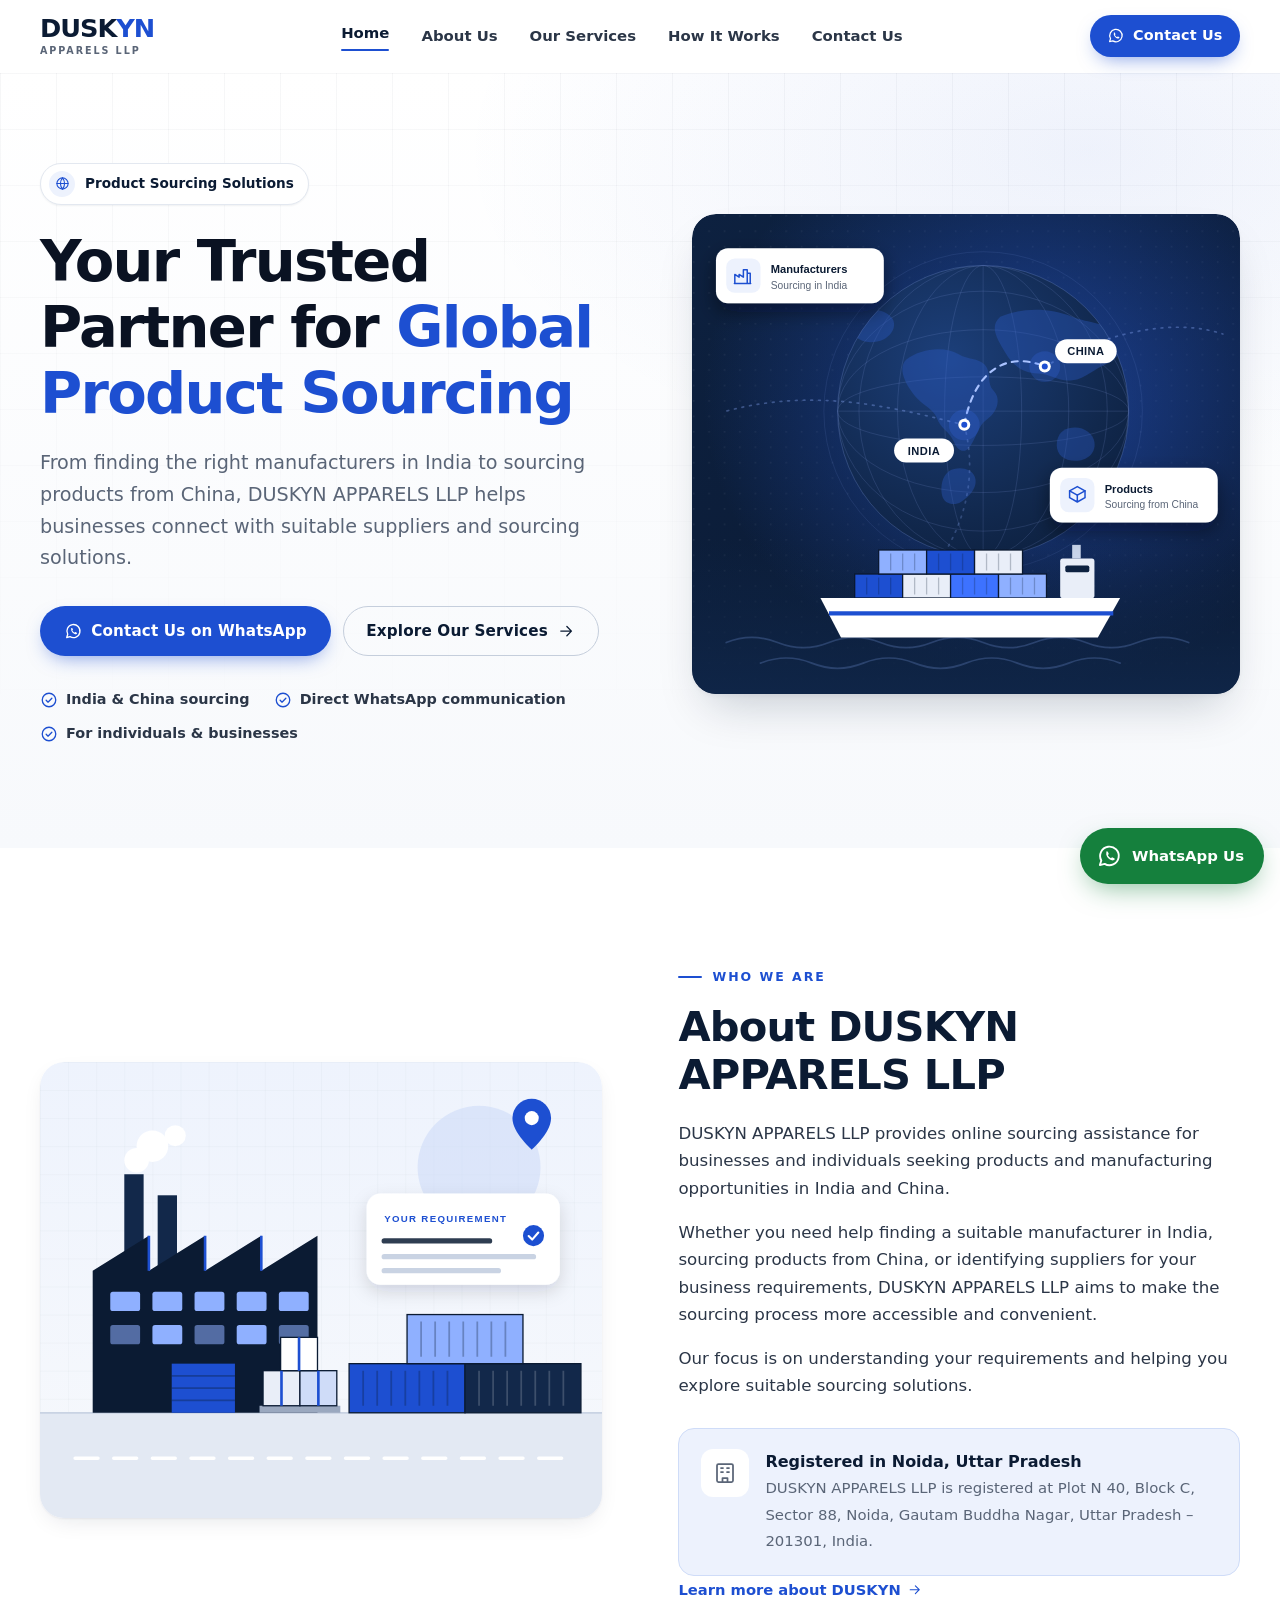
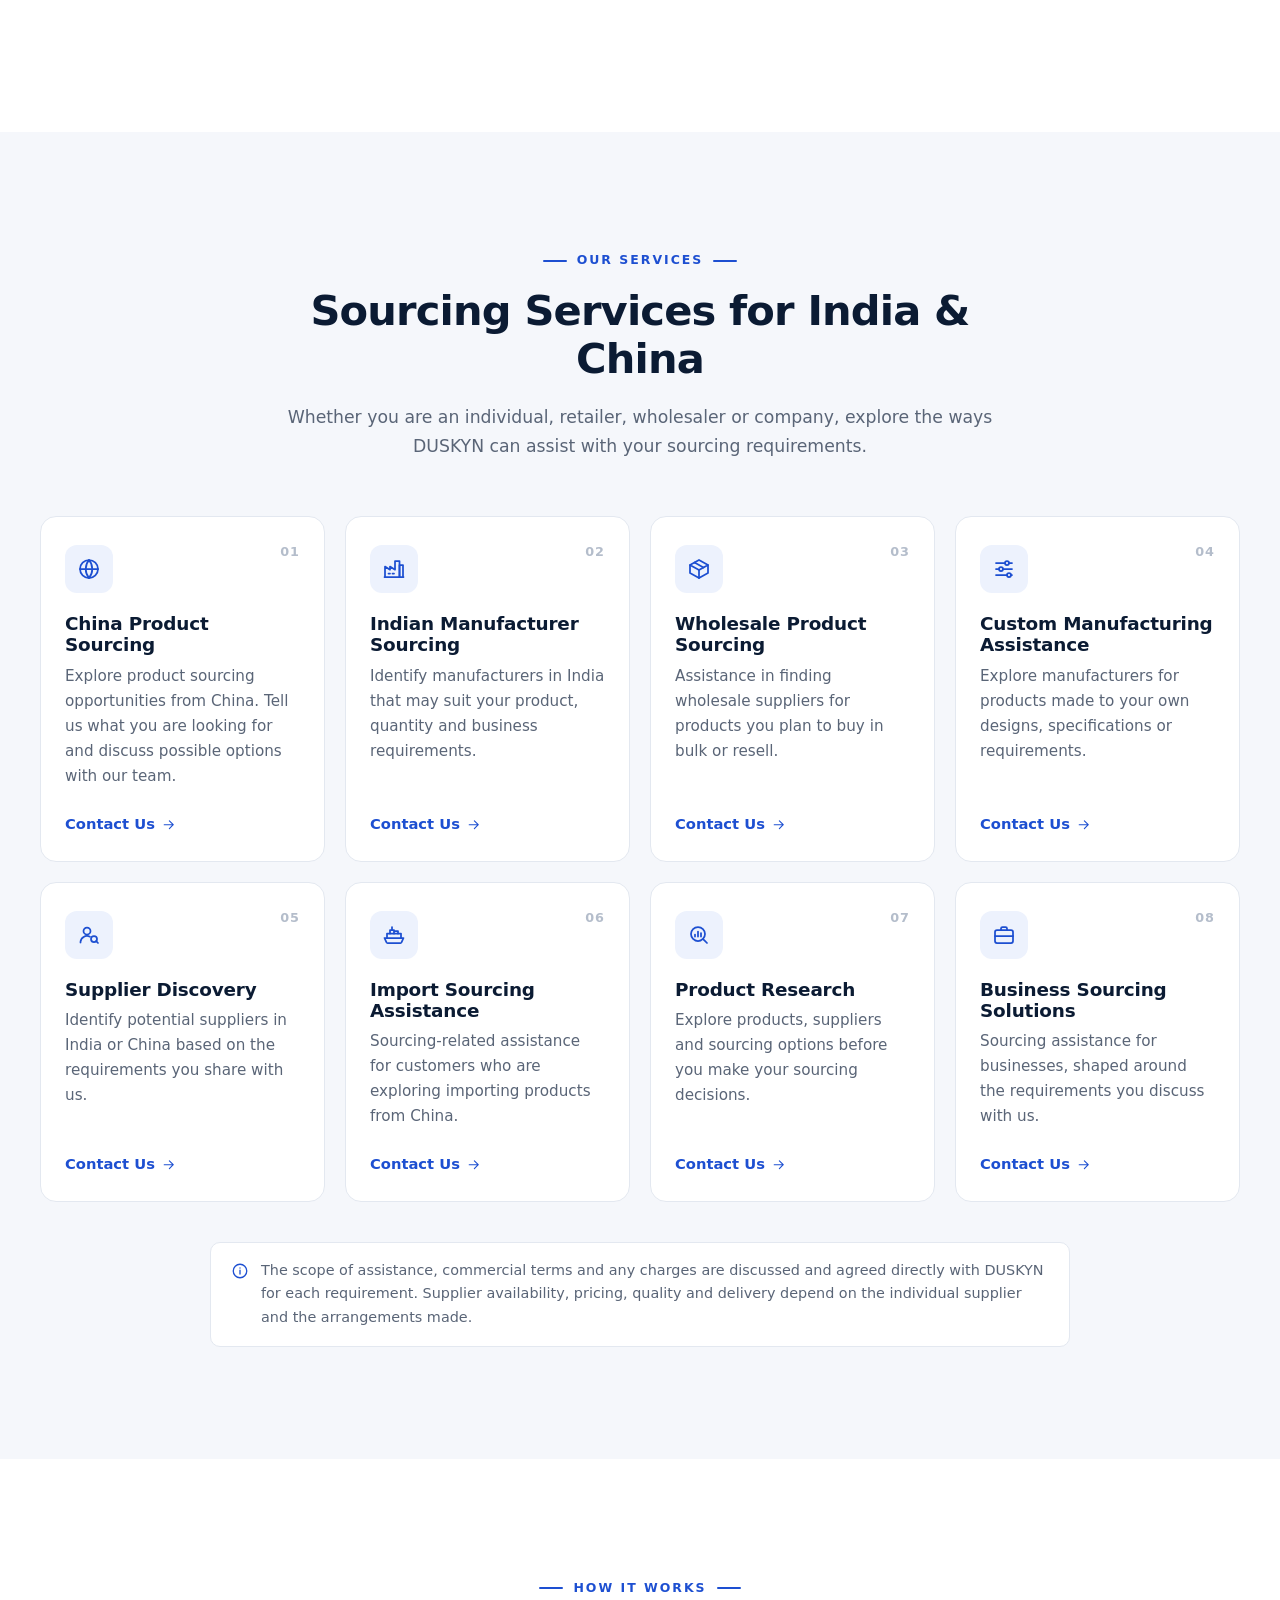
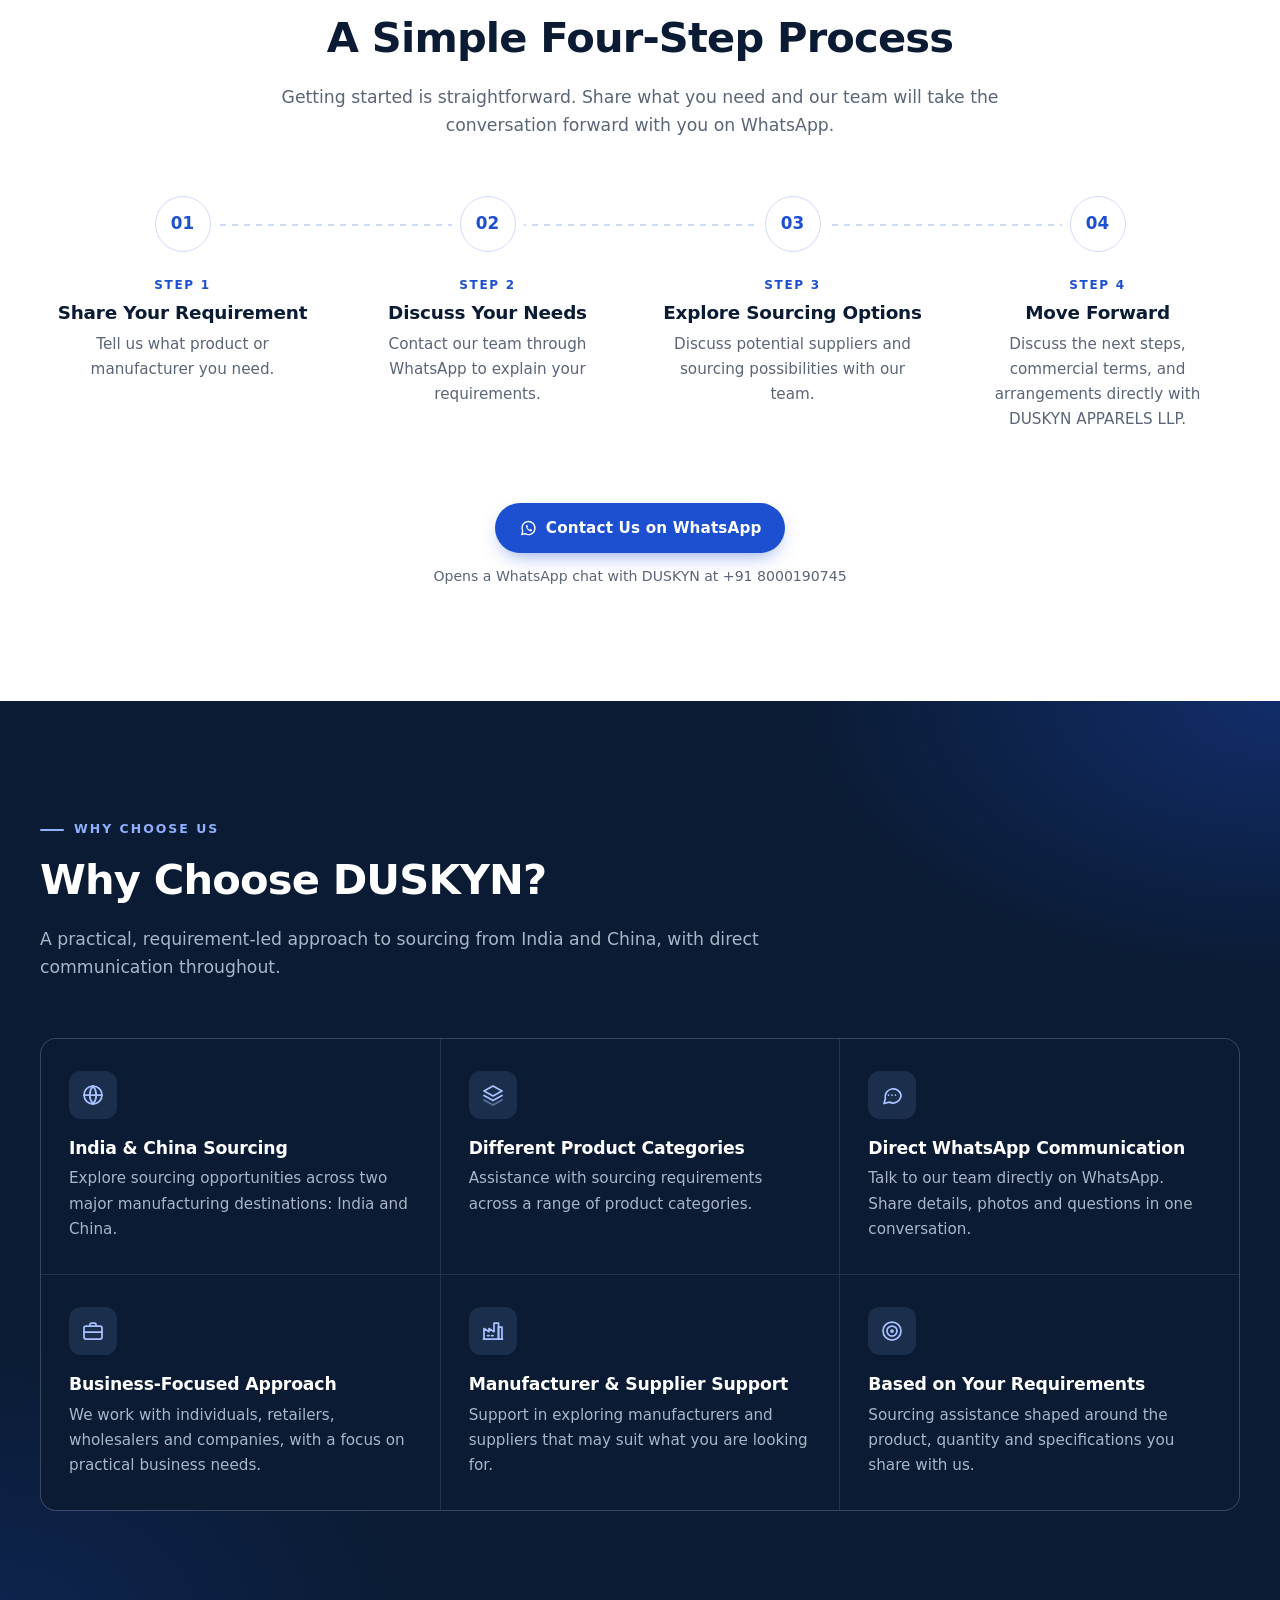
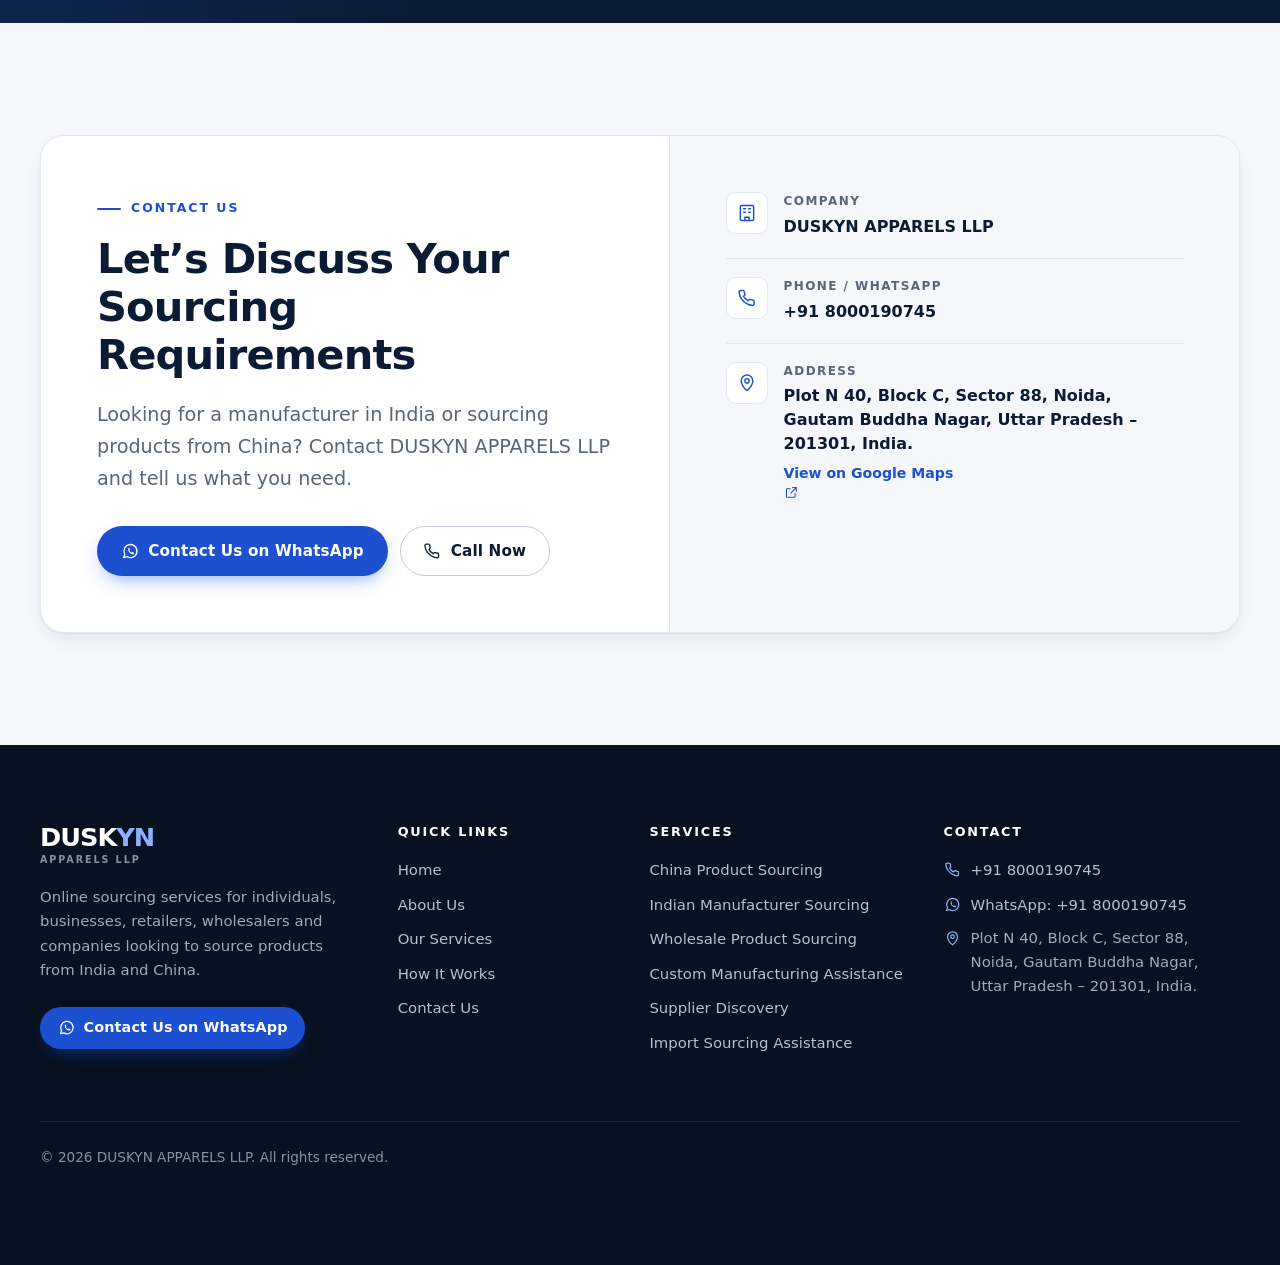
==== index.html @ 36658c46 "DUSKYN APPARELS LLP website Static site for DUSKYN APPARELS LLP, built from the BB247 site's design," ====
<!doctype html>
<html lang="en">
<head>
  <meta charset="utf-8">
  <meta name="viewport" content="width=device-width, initial-scale=1">
  <title>DUSKYN APPARELS LLP | Product Sourcing Solutions</title>
  <meta name="description" content="DUSKYN APPARELS LLP, based in Noida, Uttar Pradesh, provides online sourcing assistance for products and manufacturers in India and China. Contact us on WhatsApp.">
  <meta name="theme-color" content="#0b1b33">
  <meta name="format-detection" content="telephone=no">
  <meta property="og:type" content="website">
  <meta property="og:site_name" content="DUSKYN">
  <meta property="og:title" content="DUSKYN APPARELS LLP | Product Sourcing Solutions">
  <meta property="og:description" content="DUSKYN APPARELS LLP, based in Noida, Uttar Pradesh, provides online sourcing assistance for products and manufacturers in India and China. Contact us on WhatsApp.">
  <meta property="og:locale" content="en_IN">
  <meta name="twitter:card" content="summary_large_image">
  <meta name="twitter:title" content="DUSKYN APPARELS LLP | Product Sourcing Solutions">
  <meta name="twitter:description" content="DUSKYN APPARELS LLP, based in Noida, Uttar Pradesh, provides online sourcing assistance for products and manufacturers in India and China. Contact us on WhatsApp.">
  <link rel="icon" href="assets/images/favicon.svg" type="image/svg+xml">
  <link rel="icon" href="assets/images/favicon-32.png" sizes="32x32" type="image/png">
  <link rel="apple-touch-icon" href="assets/images/apple-touch-icon.png">
  <link rel="manifest" href="site.webmanifest">
  <link rel="stylesheet" href="assets/css/style.css">
  <script src="assets/js/main.js" defer></script>
</head>
<body>
<a class="skip-link" href="#main">Skip to content</a>
<header class="site-header">
  <div class="container header-inner">
    <a class="brand" href="index.html" aria-label="DUSKYN APPARELS LLP home"><span class="brand-mark">DUSK<span>YN</span></span><span class="brand-sub">Apparels LLP</span></a>
    <nav class="site-nav" id="site-nav" aria-label="Main navigation">
      <ul class="nav-list">
        <li><a href="index.html" aria-current="page">Home</a></li><li><a href="about.html">About Us</a></li><li><a href="services.html">Our Services</a></li><li><a href="index.html#how-it-works">How It Works</a></li><li><a href="contact.html">Contact Us</a></li>
      </ul>
      <div class="mobile-cta">
        <a class="btn btn-primary" href="https://wa.me/918000190745?text=Hello%20DUSKYN%20APPARELS%20LLP%2C%20I%20am%20interested%20in%20your%20services.%20Please%20share%20more%20information." target="_blank" rel="noopener noreferrer"><svg class="icon" viewBox="0 0 24 24" fill="none" stroke="currentColor" stroke-width="1.75" stroke-linecap="round" stroke-linejoin="round" aria-hidden="true" focusable="false"><path d="M3.6 20.4l1.3-4.3A8.6 8.6 0 1 1 8 19.3z"/><path fill="currentColor" stroke="none" d="M9.3 8.3c.2-.4.5-.5.8-.5h.4c.2 0 .4.1.5.4l.7 1.6c.1.2 0 .5-.1.6l-.5.6c-.1.2-.1.4 0 .5.6 1 1.4 1.8 2.4 2.4.2.1.4.1.5 0l.6-.5c.2-.2.4-.2.6-.1l1.6.7c.3.1.4.3.4.5v.4c0 .3-.1.7-.6.9-.6.3-1.3.4-2 .2-2.5-.7-4.4-2.6-5.1-5.1-.2-.7-.1-1.4.2-2z"/></svg>Contact Us on WhatsApp</a>
      </div>
    </nav>
    <div class="header-actions">
      <a class="btn btn-primary btn-sm" href="https://wa.me/918000190745?text=Hello%20DUSKYN%20APPARELS%20LLP%2C%20I%20am%20interested%20in%20your%20services.%20Please%20share%20more%20information." target="_blank" rel="noopener noreferrer"><svg class="icon" viewBox="0 0 24 24" fill="none" stroke="currentColor" stroke-width="1.75" stroke-linecap="round" stroke-linejoin="round" aria-hidden="true" focusable="false"><path d="M3.6 20.4l1.3-4.3A8.6 8.6 0 1 1 8 19.3z"/><path fill="currentColor" stroke="none" d="M9.3 8.3c.2-.4.5-.5.8-.5h.4c.2 0 .4.1.5.4l.7 1.6c.1.2 0 .5-.1.6l-.5.6c-.1.2-.1.4 0 .5.6 1 1.4 1.8 2.4 2.4.2.1.4.1.5 0l.6-.5c.2-.2.4-.2.6-.1l1.6.7c.3.1.4.3.4.5v.4c0 .3-.1.7-.6.9-.6.3-1.3.4-2 .2-2.5-.7-4.4-2.6-5.1-5.1-.2-.7-.1-1.4.2-2z"/></svg>Contact Us</a>
      <button class="nav-toggle" type="button" aria-controls="site-nav" aria-expanded="false" aria-label="Open menu">
        <svg class="icon icon-open" viewBox="0 0 24 24" fill="none" stroke="currentColor" stroke-width="1.75" stroke-linecap="round" stroke-linejoin="round" aria-hidden="true" focusable="false"><path d="M4 7h16M4 12h16M4 17h16"/></svg><svg class="icon icon-close" viewBox="0 0 24 24" fill="none" stroke="currentColor" stroke-width="1.75" stroke-linecap="round" stroke-linejoin="round" aria-hidden="true" focusable="false"><path d="M6 6l12 12M18 6 6 18"/></svg>
      </button>
    </div>
  </div>
</header>
<main id="main">
  <section class="hero" aria-labelledby="hero-title">
    <div class="container hero-grid">
      <div class="hero-content">
        <p class="hero-badge"><span class="dot"><svg class="icon" viewBox="0 0 24 24" fill="none" stroke="currentColor" stroke-width="1.75" stroke-linecap="round" stroke-linejoin="round" aria-hidden="true" focusable="false"><circle cx="12" cy="12" r="9"/><path d="M3 12h18M12 3a14 14 0 0 1 0 18M12 3a14 14 0 0 0 0 18"/></svg></span>Product Sourcing Solutions</p>
        <h1 id="hero-title">Your Trusted Partner for <em>Global Product Sourcing</em></h1>
        <p class="lead">From finding the right manufacturers in India to sourcing products from China, DUSKYN APPARELS LLP helps businesses connect with suitable suppliers and sourcing solutions.</p>
        <div class="btn-row">
          <a class="btn btn-primary" href="https://wa.me/918000190745?text=Hello%20DUSKYN%20APPARELS%20LLP%2C%20I%20am%20interested%20in%20your%20services.%20Please%20share%20more%20information." target="_blank" rel="noopener noreferrer"><svg class="icon" viewBox="0 0 24 24" fill="none" stroke="currentColor" stroke-width="1.75" stroke-linecap="round" stroke-linejoin="round" aria-hidden="true" focusable="false"><path d="M3.6 20.4l1.3-4.3A8.6 8.6 0 1 1 8 19.3z"/><path fill="currentColor" stroke="none" d="M9.3 8.3c.2-.4.5-.5.8-.5h.4c.2 0 .4.1.5.4l.7 1.6c.1.2 0 .5-.1.6l-.5.6c-.1.2-.1.4 0 .5.6 1 1.4 1.8 2.4 2.4.2.1.4.1.5 0l.6-.5c.2-.2.4-.2.6-.1l1.6.7c.3.1.4.3.4.5v.4c0 .3-.1.7-.6.9-.6.3-1.3.4-2 .2-2.5-.7-4.4-2.6-5.1-5.1-.2-.7-.1-1.4.2-2z"/></svg>Contact Us on WhatsApp</a>
          <a class="btn btn-outline" href="#services">Explore Our Services <svg class="icon" viewBox="0 0 24 24" fill="none" stroke="currentColor" stroke-width="1.75" stroke-linecap="round" stroke-linejoin="round" aria-hidden="true" focusable="false"><path d="M5 12h14M13 6l6 6-6 6"/></svg></a>
        </div>
        <ul class="hero-points">
          <li><svg class="icon" viewBox="0 0 24 24" fill="none" stroke="currentColor" stroke-width="1.75" stroke-linecap="round" stroke-linejoin="round" aria-hidden="true" focusable="false"><circle cx="12" cy="12" r="9"/><path d="m8.2 12.4 2.5 2.5 5.1-5.3"/></svg>India &amp; China sourcing</li>
          <li><svg class="icon" viewBox="0 0 24 24" fill="none" stroke="currentColor" stroke-width="1.75" stroke-linecap="round" stroke-linejoin="round" aria-hidden="true" focusable="false"><circle cx="12" cy="12" r="9"/><path d="m8.2 12.4 2.5 2.5 5.1-5.3"/></svg>Direct WhatsApp communication</li>
          <li><svg class="icon" viewBox="0 0 24 24" fill="none" stroke="currentColor" stroke-width="1.75" stroke-linecap="round" stroke-linejoin="round" aria-hidden="true" focusable="false"><circle cx="12" cy="12" r="9"/><path d="m8.2 12.4 2.5 2.5 5.1-5.3"/></svg>For individuals &amp; businesses</li>
        </ul>
      </div>
      <div class="hero-visual">
        <img src="assets/images/hero-global-sourcing.svg" width="640" height="560" fetchpriority="high" decoding="async"
             alt="Illustration of a globe with a trade route connecting India and China, a container ship and manufacturer and product sourcing labels">
      </div>
    </div>
  </section>

  <section class="section" id="about" aria-labelledby="about-title">
    <div class="container">
      <div class="split">
      <div class="split-media reveal">
        <img src="assets/images/about-manufacturing.svg" width="640" height="520" loading="lazy" decoding="async"
             alt="Illustration of a manufacturing facility with shipping containers and packed goods, representing sourcing from manufacturers">
      </div>
      <div class="split-content reveal">
        <span class="eyebrow">Who We Are</span><h2 id="about-title">About DUSKYN APPARELS LLP</h2>
        <p>DUSKYN APPARELS LLP provides online sourcing assistance for businesses and individuals seeking products and manufacturing opportunities in India and China.</p><p>Whether you need help finding a suitable manufacturer in India, sourcing products from China, or identifying suppliers for your business requirements, DUSKYN APPARELS LLP aims to make the sourcing process more accessible and convenient.</p><p>Our focus is on understanding your requirements and helping you explore suitable sourcing solutions.</p>
        <div class="history-card">
          <span class="icon-box"><svg class="icon" viewBox="0 0 24 24" fill="none" stroke="currentColor" stroke-width="1.75" stroke-linecap="round" stroke-linejoin="round" aria-hidden="true" focusable="false"><rect x="4" y="3" width="16" height="18" rx="1.5"/><path d="M9.5 21v-4h5v4M8 7h2M14 7h2M8 11h2M14 11h2"/></svg></span>
          <div><strong>Registered in Noida, Uttar Pradesh</strong>
          <span>DUSKYN APPARELS LLP is registered at Plot N 40, Block C, Sector 88, Noida, Gautam Buddha Nagar, Uttar Pradesh – 201301, India.</span></div>
        </div>
        
        <p><a class="text-link" href="about.html">Learn more about DUSKYN <svg class="icon" viewBox="0 0 24 24" fill="none" stroke="currentColor" stroke-width="1.75" stroke-linecap="round" stroke-linejoin="round" aria-hidden="true" focusable="false"><path d="M5 12h14M13 6l6 6-6 6"/></svg></a></p>
      </div>
    </div>
    </div>
  </section>

  <section class="section section-alt" id="services" aria-labelledby="services-title">
    <div class="container">
      <div class="section-head center reveal"><span class="eyebrow">Our Services</span><h2 id="services-title">Sourcing Services for India &amp; China</h2><p>Whether you are an individual, retailer, wholesaler or company, explore the ways DUSKYN can assist with your sourcing requirements.</p></div>
      <div class="card-grid"><article class="card reveal" id="svc-china-product-sourcing">
          <span class="card-num" aria-hidden="true">01</span>
          <span class="icon-box"><svg class="icon" viewBox="0 0 24 24" fill="none" stroke="currentColor" stroke-width="1.75" stroke-linecap="round" stroke-linejoin="round" aria-hidden="true" focusable="false"><circle cx="12" cy="12" r="9"/><path d="M3 12h18M12 3a14 14 0 0 1 0 18M12 3a14 14 0 0 0 0 18"/></svg></span>
          <h3>China Product Sourcing</h3>
          <p>Explore product sourcing opportunities from China. Tell us what you are looking for and discuss possible options with our team.</p>
          <a class="text-link" href="https://wa.me/918000190745?text=Hello%20DUSKYN%20APPARELS%20LLP%2C%20I%20have%20a%20China%20product%20sourcing%20enquiry.%20Please%20share%20more%20information." target="_blank" rel="noopener noreferrer" aria-label="Contact us on WhatsApp about China Product Sourcing">Contact Us <svg class="icon" viewBox="0 0 24 24" fill="none" stroke="currentColor" stroke-width="1.75" stroke-linecap="round" stroke-linejoin="round" aria-hidden="true" focusable="false"><path d="M5 12h14M13 6l6 6-6 6"/></svg></a>
        </article><article class="card reveal" id="svc-indian-manufacturer-sourcing">
          <span class="card-num" aria-hidden="true">02</span>
          <span class="icon-box"><svg class="icon" viewBox="0 0 24 24" fill="none" stroke="currentColor" stroke-width="1.75" stroke-linecap="round" stroke-linejoin="round" aria-hidden="true" focusable="false"><path d="M3 20V9.5l5 3.2V9.5l5 3.2V4h4.5v16"/><path d="M2.5 20h19"/><path d="M17.5 20V8H21v12"/><path d="M6.5 16.5h1.5M10.5 16.5H12"/></svg></span>
          <h3>Indian Manufacturer Sourcing</h3>
          <p>Identify manufacturers in India that may suit your product, quantity and business requirements.</p>
          <a class="text-link" href="https://wa.me/918000190745?text=Hello%20DUSKYN%20APPARELS%20LLP%2C%20I%20have%20an%20Indian%20manufacturer%20sourcing%20enquiry.%20Please%20share%20more%20information." target="_blank" rel="noopener noreferrer" aria-label="Contact us on WhatsApp about Indian Manufacturer Sourcing">Contact Us <svg class="icon" viewBox="0 0 24 24" fill="none" stroke="currentColor" stroke-width="1.75" stroke-linecap="round" stroke-linejoin="round" aria-hidden="true" focusable="false"><path d="M5 12h14M13 6l6 6-6 6"/></svg></a>
        </article><article class="card reveal" id="svc-wholesale-product-sourcing">
          <span class="card-num" aria-hidden="true">03</span>
          <span class="icon-box"><svg class="icon" viewBox="0 0 24 24" fill="none" stroke="currentColor" stroke-width="1.75" stroke-linecap="round" stroke-linejoin="round" aria-hidden="true" focusable="false"><path d="m21 8-9-5-9 5 9 5 9-5z"/><path d="M3 8v8l9 5 9-5V8"/><path d="M12 13v8"/><path d="m7.5 5.5 9 5"/></svg></span>
          <h3>Wholesale Product Sourcing</h3>
          <p>Assistance in finding wholesale suppliers for products you plan to buy in bulk or resell.</p>
          <a class="text-link" href="https://wa.me/918000190745?text=Hello%20DUSKYN%20APPARELS%20LLP%2C%20I%20have%20a%20wholesale%20product%20sourcing%20enquiry.%20Please%20share%20more%20information." target="_blank" rel="noopener noreferrer" aria-label="Contact us on WhatsApp about Wholesale Product Sourcing">Contact Us <svg class="icon" viewBox="0 0 24 24" fill="none" stroke="currentColor" stroke-width="1.75" stroke-linecap="round" stroke-linejoin="round" aria-hidden="true" focusable="false"><path d="M5 12h14M13 6l6 6-6 6"/></svg></a>
        </article><article class="card reveal" id="svc-custom-manufacturing-assistance">
          <span class="card-num" aria-hidden="true">04</span>
          <span class="icon-box"><svg class="icon" viewBox="0 0 24 24" fill="none" stroke="currentColor" stroke-width="1.75" stroke-linecap="round" stroke-linejoin="round" aria-hidden="true" focusable="false"><path d="M4 6h9M17 6h3M4 12h3M11 12h9M4 18h11M19 18h1"/><circle cx="15" cy="6" r="2"/><circle cx="9" cy="12" r="2"/><circle cx="17" cy="18" r="2"/></svg></span>
          <h3>Custom Manufacturing Assistance</h3>
          <p>Explore manufacturers for products made to your own designs, specifications or requirements.</p>
          <a class="text-link" href="https://wa.me/918000190745?text=Hello%20DUSKYN%20APPARELS%20LLP%2C%20I%20have%20a%20custom%20manufacturing%20enquiry.%20Please%20share%20more%20information." target="_blank" rel="noopener noreferrer" aria-label="Contact us on WhatsApp about Custom Manufacturing Assistance">Contact Us <svg class="icon" viewBox="0 0 24 24" fill="none" stroke="currentColor" stroke-width="1.75" stroke-linecap="round" stroke-linejoin="round" aria-hidden="true" focusable="false"><path d="M5 12h14M13 6l6 6-6 6"/></svg></a>
        </article><article class="card reveal" id="svc-supplier-discovery">
          <span class="card-num" aria-hidden="true">05</span>
          <span class="icon-box"><svg class="icon" viewBox="0 0 24 24" fill="none" stroke="currentColor" stroke-width="1.75" stroke-linecap="round" stroke-linejoin="round" aria-hidden="true" focusable="false"><circle cx="10" cy="8" r="3.5"/><path d="M3.5 19.5a6.5 6.5 0 0 1 9.4-5.8"/><circle cx="17" cy="16" r="3"/><path d="m19.2 18.2 1.8 1.8"/></svg></span>
          <h3>Supplier Discovery</h3>
          <p>Identify potential suppliers in India or China based on the requirements you share with us.</p>
          <a class="text-link" href="https://wa.me/918000190745?text=Hello%20DUSKYN%20APPARELS%20LLP%2C%20I%20need%20help%20with%20supplier%20discovery.%20Please%20share%20more%20information." target="_blank" rel="noopener noreferrer" aria-label="Contact us on WhatsApp about Supplier Discovery">Contact Us <svg class="icon" viewBox="0 0 24 24" fill="none" stroke="currentColor" stroke-width="1.75" stroke-linecap="round" stroke-linejoin="round" aria-hidden="true" focusable="false"><path d="M5 12h14M13 6l6 6-6 6"/></svg></a>
        </article><article class="card reveal" id="svc-import-sourcing-assistance">
          <span class="card-num" aria-hidden="true">06</span>
          <span class="icon-box"><svg class="icon" viewBox="0 0 24 24" fill="none" stroke="currentColor" stroke-width="1.75" stroke-linecap="round" stroke-linejoin="round" aria-hidden="true" focusable="false"><path d="M2.5 15h19l-2 4.4c-.2.4-.6.6-1 .6H5.5c-.4 0-.8-.2-1-.6z"/><path d="M5 15v-4.5h14V15"/><path d="M8 10.5V7h4v3.5M12 8h4v2.5"/><path d="M10 4v3"/></svg></span>
          <h3>Import Sourcing Assistance</h3>
          <p>Sourcing-related assistance for customers who are exploring importing products from China.</p>
          <a class="text-link" href="https://wa.me/918000190745?text=Hello%20DUSKYN%20APPARELS%20LLP%2C%20I%20have%20an%20import%20sourcing%20enquiry%20for%20products%20from%20China.%20Please%20share%20more%20information." target="_blank" rel="noopener noreferrer" aria-label="Contact us on WhatsApp about Import Sourcing Assistance">Contact Us <svg class="icon" viewBox="0 0 24 24" fill="none" stroke="currentColor" stroke-width="1.75" stroke-linecap="round" stroke-linejoin="round" aria-hidden="true" focusable="false"><path d="M5 12h14M13 6l6 6-6 6"/></svg></a>
        </article><article class="card reveal" id="svc-product-research">
          <span class="card-num" aria-hidden="true">07</span>
          <span class="icon-box"><svg class="icon" viewBox="0 0 24 24" fill="none" stroke="currentColor" stroke-width="1.75" stroke-linecap="round" stroke-linejoin="round" aria-hidden="true" focusable="false"><circle cx="11" cy="11" r="7"/><path d="m20 20-3.9-3.9"/><path d="M8 13.5v-2M11 13.5V8.5M14 13.5v-3.5"/></svg></span>
          <h3>Product Research</h3>
          <p>Explore products, suppliers and sourcing options before you make your sourcing decisions.</p>
          <a class="text-link" href="https://wa.me/918000190745?text=Hello%20DUSKYN%20APPARELS%20LLP%2C%20I%20have%20a%20product%20research%20enquiry.%20Please%20share%20more%20information." target="_blank" rel="noopener noreferrer" aria-label="Contact us on WhatsApp about Product Research">Contact Us <svg class="icon" viewBox="0 0 24 24" fill="none" stroke="currentColor" stroke-width="1.75" stroke-linecap="round" stroke-linejoin="round" aria-hidden="true" focusable="false"><path d="M5 12h14M13 6l6 6-6 6"/></svg></a>
        </article><article class="card reveal" id="svc-business-sourcing-solutions">
          <span class="card-num" aria-hidden="true">08</span>
          <span class="icon-box"><svg class="icon" viewBox="0 0 24 24" fill="none" stroke="currentColor" stroke-width="1.75" stroke-linecap="round" stroke-linejoin="round" aria-hidden="true" focusable="false"><rect x="3" y="7" width="18" height="13" rx="2"/><path d="M9 7V5.5A1.5 1.5 0 0 1 10.5 4h3A1.5 1.5 0 0 1 15 5.5V7"/><path d="M3 13h18"/></svg></span>
          <h3>Business Sourcing Solutions</h3>
          <p>Sourcing assistance for businesses, shaped around the requirements you discuss with us.</p>
          <a class="text-link" href="https://wa.me/918000190745?text=Hello%20DUSKYN%20APPARELS%20LLP%2C%20I%20am%20looking%20for%20business%20sourcing%20solutions.%20Please%20share%20more%20information." target="_blank" rel="noopener noreferrer" aria-label="Contact us on WhatsApp about Business Sourcing Solutions">Contact Us <svg class="icon" viewBox="0 0 24 24" fill="none" stroke="currentColor" stroke-width="1.75" stroke-linecap="round" stroke-linejoin="round" aria-hidden="true" focusable="false"><path d="M5 12h14M13 6l6 6-6 6"/></svg></a>
        </article></div>
      <div class="note reveal"><svg class="icon" viewBox="0 0 24 24" fill="none" stroke="currentColor" stroke-width="1.75" stroke-linecap="round" stroke-linejoin="round" aria-hidden="true" focusable="false"><circle cx="12" cy="12" r="9"/><path d="M12 11v5M12 8h.01"/></svg><p>The scope of assistance, commercial terms and any charges are discussed and agreed directly with DUSKYN for each requirement. Supplier availability, pricing, quality and delivery depend on the individual supplier and the arrangements made.</p></div>
    </div>
  </section>

  <section class="section" id="how-it-works" aria-labelledby="how-title">
    <div class="container">
      <div class="section-head center reveal"><span class="eyebrow">How It Works</span><h2 id="how-title">A Simple Four-Step Process</h2><p>Getting started is straightforward. Share what you need and our team will take the conversation forward with you on WhatsApp.</p></div>
      <ol class="steps"><li class="step reveal">
          <span class="step-num">01</span>
          <span class="step-label">Step 1</span>
          <h3>Share Your Requirement</h3>
          <p>Tell us what product or manufacturer you need.</p>
        </li><li class="step reveal">
          <span class="step-num">02</span>
          <span class="step-label">Step 2</span>
          <h3>Discuss Your Needs</h3>
          <p>Contact our team through WhatsApp to explain your requirements.</p>
        </li><li class="step reveal">
          <span class="step-num">03</span>
          <span class="step-label">Step 3</span>
          <h3>Explore Sourcing Options</h3>
          <p>Discuss potential suppliers and sourcing possibilities with our team.</p>
        </li><li class="step reveal">
          <span class="step-num">04</span>
          <span class="step-label">Step 4</span>
          <h3>Move Forward</h3>
          <p>Discuss the next steps, commercial terms, and arrangements directly with DUSKYN APPARELS LLP.</p>
        </li></ol>
      <div class="steps-cta reveal">
        <a class="btn btn-primary" href="https://wa.me/918000190745?text=Hello%20DUSKYN%20APPARELS%20LLP%2C%20I%20am%20interested%20in%20your%20services.%20Please%20share%20more%20information." target="_blank" rel="noopener noreferrer"><svg class="icon" viewBox="0 0 24 24" fill="none" stroke="currentColor" stroke-width="1.75" stroke-linecap="round" stroke-linejoin="round" aria-hidden="true" focusable="false"><path d="M3.6 20.4l1.3-4.3A8.6 8.6 0 1 1 8 19.3z"/><path fill="currentColor" stroke="none" d="M9.3 8.3c.2-.4.5-.5.8-.5h.4c.2 0 .4.1.5.4l.7 1.6c.1.2 0 .5-.1.6l-.5.6c-.1.2-.1.4 0 .5.6 1 1.4 1.8 2.4 2.4.2.1.4.1.5 0l.6-.5c.2-.2.4-.2.6-.1l1.6.7c.3.1.4.3.4.5v.4c0 .3-.1.7-.6.9-.6.3-1.3.4-2 .2-2.5-.7-4.4-2.6-5.1-5.1-.2-.7-.1-1.4.2-2z"/></svg>Contact Us on WhatsApp</a>
        <small>Opens a WhatsApp chat with DUSKYN at +91 8000190745</small>
      </div>
    </div>
  </section>

  <section class="section section-dark" id="why-duskyn" aria-labelledby="why-title">
    <div class="container">
      <div class="section-head reveal"><span class="eyebrow">Why Choose Us</span><h2 id="why-title">Why Choose DUSKYN?</h2><p>A practical, requirement-led approach to sourcing from India and China, with direct communication throughout.</p></div>
      <div class="feature-grid"><div class="feature reveal">
          <span class="icon-box"><svg class="icon" viewBox="0 0 24 24" fill="none" stroke="currentColor" stroke-width="1.75" stroke-linecap="round" stroke-linejoin="round" aria-hidden="true" focusable="false"><circle cx="12" cy="12" r="9"/><path d="M3 12h18M12 3a14 14 0 0 1 0 18M12 3a14 14 0 0 0 0 18"/></svg></span>
          <h3>India &amp; China Sourcing</h3>
          <p>Explore sourcing opportunities across two major manufacturing destinations: India and China.</p>
        </div><div class="feature reveal">
          <span class="icon-box"><svg class="icon" viewBox="0 0 24 24" fill="none" stroke="currentColor" stroke-width="1.75" stroke-linecap="round" stroke-linejoin="round" aria-hidden="true" focusable="false"><path d="m12 3 9 5-9 5-9-5 9-5z"/><path d="m3 12.5 9 5 9-5"/><path d="m3 17 9 5 9-5" opacity=".45"/></svg></span>
          <h3>Different Product Categories</h3>
          <p>Assistance with sourcing requirements across a range of product categories.</p>
        </div><div class="feature reveal">
          <span class="icon-box"><svg class="icon" viewBox="0 0 24 24" fill="none" stroke="currentColor" stroke-width="1.75" stroke-linecap="round" stroke-linejoin="round" aria-hidden="true" focusable="false"><path d="M21 12a8 8 0 0 1-11.6 7.1L4 20.5l1.4-4.9A8 8 0 1 1 21 12z"/><path d="M8.5 12h.01M12 12h.01M15.5 12h.01"/></svg></span>
          <h3>Direct WhatsApp Communication</h3>
          <p>Talk to our team directly on WhatsApp. Share details, photos and questions in one conversation.</p>
        </div><div class="feature reveal">
          <span class="icon-box"><svg class="icon" viewBox="0 0 24 24" fill="none" stroke="currentColor" stroke-width="1.75" stroke-linecap="round" stroke-linejoin="round" aria-hidden="true" focusable="false"><rect x="3" y="7" width="18" height="13" rx="2"/><path d="M9 7V5.5A1.5 1.5 0 0 1 10.5 4h3A1.5 1.5 0 0 1 15 5.5V7"/><path d="M3 13h18"/></svg></span>
          <h3>Business-Focused Approach</h3>
          <p>We work with individuals, retailers, wholesalers and companies, with a focus on practical business needs.</p>
        </div><div class="feature reveal">
          <span class="icon-box"><svg class="icon" viewBox="0 0 24 24" fill="none" stroke="currentColor" stroke-width="1.75" stroke-linecap="round" stroke-linejoin="round" aria-hidden="true" focusable="false"><path d="M3 20V9.5l5 3.2V9.5l5 3.2V4h4.5v16"/><path d="M2.5 20h19"/><path d="M17.5 20V8H21v12"/><path d="M6.5 16.5h1.5M10.5 16.5H12"/></svg></span>
          <h3>Manufacturer &amp; Supplier Support</h3>
          <p>Support in exploring manufacturers and suppliers that may suit what you are looking for.</p>
        </div><div class="feature reveal">
          <span class="icon-box"><svg class="icon" viewBox="0 0 24 24" fill="none" stroke="currentColor" stroke-width="1.75" stroke-linecap="round" stroke-linejoin="round" aria-hidden="true" focusable="false"><circle cx="12" cy="12" r="9"/><circle cx="12" cy="12" r="5"/><circle cx="12" cy="12" r="1"/></svg></span>
          <h3>Based on Your Requirements</h3>
          <p>Sourcing assistance shaped around the product, quantity and specifications you share with us.</p>
        </div></div>
    </div>
  </section>

  <section class="section section-alt" id="contact" aria-labelledby="contact-title">
    <div class="container">
      <div class="contact-panel reveal">
        <div class="contact-intro">
          <span class="eyebrow">Contact Us</span>
          <h2 id="contact-title">Let’s Discuss Your Sourcing Requirements</h2>
          <p class="lead">Looking for a manufacturer in India or sourcing products from China? Contact DUSKYN APPARELS LLP and tell us what you need.</p>
          <div class="btn-row">
            <a class="btn btn-primary" href="https://wa.me/918000190745?text=Hello%20DUSKYN%20APPARELS%20LLP%2C%20I%20am%20interested%20in%20your%20services.%20Please%20share%20more%20information." target="_blank" rel="noopener noreferrer"><svg class="icon" viewBox="0 0 24 24" fill="none" stroke="currentColor" stroke-width="1.75" stroke-linecap="round" stroke-linejoin="round" aria-hidden="true" focusable="false"><path d="M3.6 20.4l1.3-4.3A8.6 8.6 0 1 1 8 19.3z"/><path fill="currentColor" stroke="none" d="M9.3 8.3c.2-.4.5-.5.8-.5h.4c.2 0 .4.1.5.4l.7 1.6c.1.2 0 .5-.1.6l-.5.6c-.1.2-.1.4 0 .5.6 1 1.4 1.8 2.4 2.4.2.1.4.1.5 0l.6-.5c.2-.2.4-.2.6-.1l1.6.7c.3.1.4.3.4.5v.4c0 .3-.1.7-.6.9-.6.3-1.3.4-2 .2-2.5-.7-4.4-2.6-5.1-5.1-.2-.7-.1-1.4.2-2z"/></svg>Contact Us on WhatsApp</a>
            <a class="btn btn-outline" href="tel:+918000190745"><svg class="icon" viewBox="0 0 24 24" fill="none" stroke="currentColor" stroke-width="1.75" stroke-linecap="round" stroke-linejoin="round" aria-hidden="true" focusable="false"><path d="M20.5 16.4v2.7a1.8 1.8 0 0 1-2 1.8 17.8 17.8 0 0 1-7.8-2.8 17.5 17.5 0 0 1-5.4-5.4A17.8 17.8 0 0 1 2.5 4.9a1.8 1.8 0 0 1 1.8-2h2.7A1.8 1.8 0 0 1 8.8 4.5c.1.9.3 1.7.6 2.5a1.8 1.8 0 0 1-.4 1.9L7.9 10a14.4 14.4 0 0 0 5.4 5.4l1.1-1.1a1.8 1.8 0 0 1 1.9-.4c.8.3 1.6.5 2.5.6a1.8 1.8 0 0 1 1.7 1.9z"/></svg>Call Now</a>
          </div>
        </div>
        <div class="contact-details">
          <ul class="detail-list">
            <li><span class="icon-box"><svg class="icon" viewBox="0 0 24 24" fill="none" stroke="currentColor" stroke-width="1.75" stroke-linecap="round" stroke-linejoin="round" aria-hidden="true" focusable="false"><rect x="4" y="3" width="16" height="18" rx="1.5"/><path d="M9.5 21v-4h5v4M8 7h2M14 7h2M8 11h2M14 11h2"/></svg></span>
              <div><span class="detail-label">Company</span><span class="detail-value">DUSKYN APPARELS LLP</span></div></li>
                        <li><span class="icon-box"><svg class="icon" viewBox="0 0 24 24" fill="none" stroke="currentColor" stroke-width="1.75" stroke-linecap="round" stroke-linejoin="round" aria-hidden="true" focusable="false"><path d="M20.5 16.4v2.7a1.8 1.8 0 0 1-2 1.8 17.8 17.8 0 0 1-7.8-2.8 17.5 17.5 0 0 1-5.4-5.4A17.8 17.8 0 0 1 2.5 4.9a1.8 1.8 0 0 1 1.8-2h2.7A1.8 1.8 0 0 1 8.8 4.5c.1.9.3 1.7.6 2.5a1.8 1.8 0 0 1-.4 1.9L7.9 10a14.4 14.4 0 0 0 5.4 5.4l1.1-1.1a1.8 1.8 0 0 1 1.9-.4c.8.3 1.6.5 2.5.6a1.8 1.8 0 0 1 1.7 1.9z"/></svg></span>
              <div><span class="detail-label">Phone / WhatsApp</span><span class="detail-value"><a href="tel:+918000190745">+91 8000190745</a></span></div></li>
            <li><span class="icon-box"><svg class="icon" viewBox="0 0 24 24" fill="none" stroke="currentColor" stroke-width="1.75" stroke-linecap="round" stroke-linejoin="round" aria-hidden="true" focusable="false"><path d="M12 21s-7-6.1-7-11.5a7 7 0 0 1 14 0C19 14.9 12 21 12 21z"/><circle cx="12" cy="9.5" r="2.5"/></svg></span>
              <div><span class="detail-label">Address</span>
              <address class="detail-value">Plot N 40, Block C, Sector 88, Noida, Gautam Buddha Nagar, Uttar Pradesh – 201301, India.</address>
              <a class="text-link detail-extra" href="https://www.google.com/maps/search/?api=1&amp;query=Plot%20N%2040%2C%20Block%20C%2C%20Sector%2088%2C%20Noida%2C%20Gautam%20Buddha%20Nagar%2C%20Uttar%20Pradesh%20201301%2C%20India" target="_blank" rel="noopener noreferrer">View on Google Maps <svg class="icon" viewBox="0 0 24 24" fill="none" stroke="currentColor" stroke-width="1.75" stroke-linecap="round" stroke-linejoin="round" aria-hidden="true" focusable="false"><path d="M14 4h6v6M20 4l-9 9"/><path d="M18 14v5a1 1 0 0 1-1 1H5a1 1 0 0 1-1-1V7a1 1 0 0 1 1-1h5"/></svg></a></div></li>
          </ul>
        </div>
      </div>
    </div>
  </section>
</main>
<footer class="site-footer">
  <div class="container">
    <div class="footer-grid">
      <div class="footer-about">
        <a class="brand" href="index.html" aria-label="DUSKYN APPARELS LLP home"><span class="brand-mark">DUSK<span>YN</span></span><span class="brand-sub">Apparels LLP</span></a>
        <p>Online sourcing services for individuals, businesses, retailers, wholesalers and companies looking to source products from India and China.</p>
        <a class="btn btn-primary btn-sm" href="https://wa.me/918000190745?text=Hello%20DUSKYN%20APPARELS%20LLP%2C%20I%20am%20interested%20in%20your%20services.%20Please%20share%20more%20information." target="_blank" rel="noopener noreferrer"><svg class="icon" viewBox="0 0 24 24" fill="none" stroke="currentColor" stroke-width="1.75" stroke-linecap="round" stroke-linejoin="round" aria-hidden="true" focusable="false"><path d="M3.6 20.4l1.3-4.3A8.6 8.6 0 1 1 8 19.3z"/><path fill="currentColor" stroke="none" d="M9.3 8.3c.2-.4.5-.5.8-.5h.4c.2 0 .4.1.5.4l.7 1.6c.1.2 0 .5-.1.6l-.5.6c-.1.2-.1.4 0 .5.6 1 1.4 1.8 2.4 2.4.2.1.4.1.5 0l.6-.5c.2-.2.4-.2.6-.1l1.6.7c.3.1.4.3.4.5v.4c0 .3-.1.7-.6.9-.6.3-1.3.4-2 .2-2.5-.7-4.4-2.6-5.1-5.1-.2-.7-.1-1.4.2-2z"/></svg>Contact Us on WhatsApp</a>
      </div>
      <nav aria-label="Footer navigation">
        <h2 class="footer-title">Quick Links</h2>
        <ul class="footer-links"><li><a href="index.html">Home</a></li><li><a href="about.html">About Us</a></li><li><a href="services.html">Our Services</a></li><li><a href="index.html#how-it-works">How It Works</a></li><li><a href="contact.html">Contact Us</a></li></ul>
      </nav>
      <nav aria-label="Services">
        <h2 class="footer-title">Services</h2>
        <ul class="footer-links"><li><a href="services.html#china-product-sourcing">China Product Sourcing</a></li><li><a href="services.html#indian-manufacturer-sourcing">Indian Manufacturer Sourcing</a></li><li><a href="services.html#wholesale-product-sourcing">Wholesale Product Sourcing</a></li><li><a href="services.html#custom-manufacturing-assistance">Custom Manufacturing Assistance</a></li><li><a href="services.html#supplier-discovery">Supplier Discovery</a></li><li><a href="services.html#import-sourcing-assistance">Import Sourcing Assistance</a></li></ul>
      </nav>
      <div>
        <h2 class="footer-title">Contact</h2>
        <ul class="footer-links footer-contact">
          <li><svg class="icon" viewBox="0 0 24 24" fill="none" stroke="currentColor" stroke-width="1.75" stroke-linecap="round" stroke-linejoin="round" aria-hidden="true" focusable="false"><path d="M20.5 16.4v2.7a1.8 1.8 0 0 1-2 1.8 17.8 17.8 0 0 1-7.8-2.8 17.5 17.5 0 0 1-5.4-5.4A17.8 17.8 0 0 1 2.5 4.9a1.8 1.8 0 0 1 1.8-2h2.7A1.8 1.8 0 0 1 8.8 4.5c.1.9.3 1.7.6 2.5a1.8 1.8 0 0 1-.4 1.9L7.9 10a14.4 14.4 0 0 0 5.4 5.4l1.1-1.1a1.8 1.8 0 0 1 1.9-.4c.8.3 1.6.5 2.5.6a1.8 1.8 0 0 1 1.7 1.9z"/></svg><a href="tel:+918000190745">+91 8000190745</a></li>
          <li><svg class="icon" viewBox="0 0 24 24" fill="none" stroke="currentColor" stroke-width="1.75" stroke-linecap="round" stroke-linejoin="round" aria-hidden="true" focusable="false"><path d="M3.6 20.4l1.3-4.3A8.6 8.6 0 1 1 8 19.3z"/><path fill="currentColor" stroke="none" d="M9.3 8.3c.2-.4.5-.5.8-.5h.4c.2 0 .4.1.5.4l.7 1.6c.1.2 0 .5-.1.6l-.5.6c-.1.2-.1.4 0 .5.6 1 1.4 1.8 2.4 2.4.2.1.4.1.5 0l.6-.5c.2-.2.4-.2.6-.1l1.6.7c.3.1.4.3.4.5v.4c0 .3-.1.7-.6.9-.6.3-1.3.4-2 .2-2.5-.7-4.4-2.6-5.1-5.1-.2-.7-.1-1.4.2-2z"/></svg><a href="https://wa.me/918000190745?text=Hello%20DUSKYN%20APPARELS%20LLP%2C%20I%20am%20interested%20in%20your%20services.%20Please%20share%20more%20information." target="_blank" rel="noopener noreferrer">WhatsApp: +91 8000190745</a></li>
          <li><svg class="icon" viewBox="0 0 24 24" fill="none" stroke="currentColor" stroke-width="1.75" stroke-linecap="round" stroke-linejoin="round" aria-hidden="true" focusable="false"><path d="M12 21s-7-6.1-7-11.5a7 7 0 0 1 14 0C19 14.9 12 21 12 21z"/><circle cx="12" cy="9.5" r="2.5"/></svg><address>Plot N 40, Block C, Sector 88,<br>Noida, Gautam Buddha Nagar,<br>Uttar Pradesh – 201301, India.</address></li>
        </ul>
      </div>
    </div>
    <div class="footer-bottom">
      <p>&copy; <span data-year>2026</span> DUSKYN APPARELS LLP. All rights reserved.</p>
      
    </div>
  </div>
</footer>
<a class="wa-float" href="https://wa.me/918000190745?text=Hello%20DUSKYN%20APPARELS%20LLP%2C%20I%20am%20interested%20in%20your%20services.%20Please%20share%20more%20information." target="_blank" rel="noopener noreferrer" aria-label="Contact DUSKYN APPARELS LLP on WhatsApp"><svg class="icon" viewBox="0 0 24 24" fill="none" stroke="currentColor" stroke-width="1.75" stroke-linecap="round" stroke-linejoin="round" aria-hidden="true" focusable="false"><path d="M3.6 20.4l1.3-4.3A8.6 8.6 0 1 1 8 19.3z"/><path fill="currentColor" stroke="none" d="M9.3 8.3c.2-.4.5-.5.8-.5h.4c.2 0 .4.1.5.4l.7 1.6c.1.2 0 .5-.1.6l-.5.6c-.1.2-.1.4 0 .5.6 1 1.4 1.8 2.4 2.4.2.1.4.1.5 0l.6-.5c.2-.2.4-.2.6-.1l1.6.7c.3.1.4.3.4.5v.4c0 .3-.1.7-.6.9-.6.3-1.3.4-2 .2-2.5-.7-4.4-2.6-5.1-5.1-.2-.7-.1-1.4.2-2z"/></svg><span class="wa-float-label">WhatsApp Us</span></a>
</body>
</html>
---- assets/css/style.css ----
/* ==========================================================================
   DUSKYN APPARELS LLP — Product Sourcing Solutions
   duskyn.co
   ========================================================================== */

:root {
  --ink: #0a1222;
  --navy: #0b1b33;
  --navy-2: #12284a;
  --navy-deep: #07111f;
  --text: #2b3647;
  --muted: #5a6577;
  --blue: #1d4fd1;
  --blue-dark: #163fa8;
  --blue-soft: #edf2fd;
  --blue-line: #cfdcf8;
  --surface: #ffffff;
  --surface-alt: #f5f7fb;
  --line: #e3e8f0;
  --wa: #15803d;
  --wa-dark: #116932;

  --radius-sm: 10px;
  --radius: 16px;
  --radius-lg: 24px;
  --shadow-sm: 0 1px 2px rgba(11, 27, 51, 0.06);
  --shadow: 0 1px 2px rgba(11, 27, 51, 0.05), 0 8px 24px -8px rgba(11, 27, 51, 0.12);
  --shadow-lg: 0 2px 4px rgba(11, 27, 51, 0.04), 0 24px 48px -16px rgba(11, 27, 51, 0.22);

  --font: "Inter", ui-sans-serif, system-ui, -apple-system, "Segoe UI", Roboto, "Helvetica Neue", Arial, sans-serif;
  --container: 1200px;
  --gutter: clamp(16px, 4vw, 32px);
  --section: clamp(64px, 9vw, 112px);
  --header-h: 72px;
}

/* ---------- Base ---------- */
*,
*::before,
*::after { box-sizing: border-box; }

html {
  -webkit-text-size-adjust: 100%;
  scroll-behavior: smooth;
  scroll-padding-top: calc(var(--header-h) + 16px);
}

body {
  margin: 0;
  background: var(--surface);
  color: var(--text);
  font-family: var(--font);
  font-size: 1rem;
  line-height: 1.65;
  -webkit-font-smoothing: antialiased;
  -moz-osx-font-smoothing: grayscale;
  text-rendering: optimizeLegibility;
}

img, svg { display: block; max-width: 100%; height: auto; }

h1, h2, h3, h4 {
  margin: 0 0 0.5em;
  color: var(--navy);
  line-height: 1.15;
  letter-spacing: -0.02em;
  font-weight: 700;
}

h1 { font-size: clamp(2.25rem, 5.2vw, 3.6rem); letter-spacing: -0.03em; }
h2 { font-size: clamp(1.8rem, 3.6vw, 2.6rem); }
h3 { font-size: 1.15rem; letter-spacing: -0.01em; }
p  { margin: 0 0 1em; }

a { color: var(--blue); text-decoration-thickness: 1px; text-underline-offset: 3px; }
a:hover { color: var(--blue-dark); }

:focus-visible {
  outline: 3px solid var(--blue);
  outline-offset: 3px;
  border-radius: 6px;
}

.skip-link {
  position: absolute;
  left: 16px;
  top: -60px;
  z-index: 200;
  padding: 10px 16px;
  background: var(--navy);
  color: #fff;
  border-radius: var(--radius-sm);
  font-weight: 600;
  text-decoration: none;
  transition: top 0.2s;
}
.skip-link:focus { top: 12px; color: #fff; }

.sr-only {
  position: absolute !important;
  width: 1px; height: 1px;
  padding: 0; margin: -1px;
  overflow: hidden; clip: rect(0 0 0 0);
  white-space: nowrap; border: 0;
}

.container {
  width: 100%;
  max-width: calc(var(--container) + var(--gutter) * 2);
  margin-inline: auto;
  padding-inline: var(--gutter);
}

.icon { width: 1.25em; height: 1.25em; flex-shrink: 0; }

/* ---------- Buttons ---------- */
.btn {
  display: inline-flex;
  align-items: center;
  justify-content: center;
  gap: 0.6em;
  min-height: 50px;
  padding: 0.8em 1.5em;
  border: 1.5px solid transparent;
  border-radius: 999px;
  font: inherit;
  font-size: 0.95rem;
  font-weight: 650;
  letter-spacing: 0.01em;
  line-height: 1.2;
  text-align: center;
  text-decoration: none;
  cursor: pointer;
  transition: background-color 0.2s, border-color 0.2s, color 0.2s, box-shadow 0.2s, transform 0.2s;
}
.btn .icon { width: 1.2em; height: 1.2em; }
.btn:hover { transform: translateY(-1px); }

.btn-primary {
  background: var(--blue);
  color: #fff;
  box-shadow: 0 8px 20px -8px rgba(29, 79, 209, 0.6);
}
.btn-primary:hover { background: var(--blue-dark); color: #fff; }

.btn-dark { background: var(--navy); color: #fff; }
.btn-dark:hover { background: var(--navy-2); color: #fff; }

.btn-outline {
  background: transparent;
  border-color: #c5cedc;
  color: var(--navy);
}
.btn-outline:hover { border-color: var(--navy); color: var(--navy); background: #fff; }

.btn-light { background: #fff; color: var(--navy); }
.btn-light:hover { background: var(--blue-soft); color: var(--navy); }

.btn-ghost-light {
  background: transparent;
  border-color: rgba(255, 255, 255, 0.35);
  color: #fff;
}
.btn-ghost-light:hover { border-color: #fff; color: #fff; background: rgba(255, 255, 255, 0.06); }

.btn-sm { min-height: 42px; padding: 0.55em 1.15em; font-size: 0.9rem; }

.btn-row { display: flex; flex-wrap: wrap; gap: 12px; }

.text-link {
  display: inline-flex;
  white-space: nowrap;
  align-items: center;
  gap: 0.4em;
  font-weight: 650;
  font-size: 0.92rem;
  color: var(--blue);
  text-decoration: none;
}
.text-link .icon { width: 1.05em; height: 1.05em; transition: transform 0.2s; }
.text-link:hover .icon { transform: translateX(3px); }

/* ---------- Header ---------- */
.site-header {
  position: sticky;
  top: 0;
  z-index: 100;
  background: rgba(255, 255, 255, 0.92);
  -webkit-backdrop-filter: saturate(180%) blur(12px);
  backdrop-filter: saturate(180%) blur(12px);
  border-bottom: 1px solid transparent;
  transition: border-color 0.2s, box-shadow 0.2s;
}
.site-header.is-scrolled { border-bottom-color: var(--line); box-shadow: var(--shadow-sm); }

.header-inner {
  display: flex;
  align-items: center;
  justify-content: space-between;
  gap: 24px;
  height: var(--header-h);
}

.brand {
  display: inline-flex;
  flex-direction: column;
  line-height: 1;
  text-decoration: none;
  color: var(--navy);
}
.brand:hover { color: var(--navy); }
.brand-mark {
  font-size: 1.6rem;
  font-weight: 800;
  letter-spacing: -0.04em;
}
.brand-mark span { color: var(--blue); }
.brand-sub {
  margin-top: 4px;
  font-size: 0.6rem;
  font-weight: 650;
  letter-spacing: 0.2em;
  text-transform: uppercase;
  color: var(--muted);
}

.nav-list {
  display: flex;
  align-items: center;
  gap: 4px;
  margin: 0;
  padding: 0;
  list-style: none;
}
.nav-list a {
  display: block;
  padding: 8px 14px;
  border-radius: 999px;
  color: var(--text);
  font-size: 0.93rem;
  font-weight: 550;
  text-decoration: none;
  transition: color 0.2s, background-color 0.2s;
}
.nav-list a:hover { color: var(--navy); background: var(--surface-alt); }
.nav-list a[aria-current="page"] { color: var(--navy); font-weight: 650; }
.nav-list a[aria-current="page"]::after {
  content: "";
  display: block;
  height: 2px;
  margin-top: 3px;
  border-radius: 2px;
  background: var(--blue);
}

.header-actions { display: flex; align-items: center; gap: 10px; }

.nav-toggle {
  display: none;
  align-items: center;
  justify-content: center;
  width: 44px;
  height: 44px;
  padding: 0;
  border: 1px solid var(--line);
  border-radius: 12px;
  background: #fff;
  color: var(--navy);
  cursor: pointer;
}
.nav-toggle .icon { width: 22px; height: 22px; }
.nav-toggle .icon-close { display: none; }
.nav-toggle[aria-expanded="true"] .icon-open { display: none; }
.nav-toggle[aria-expanded="true"] .icon-close { display: block; }

.mobile-cta { display: none; }

@media (max-width: 960px) {
  .nav-toggle { display: inline-flex; }
  .header-actions .btn { display: none; }

  .site-nav {
    position: fixed;
    inset: var(--header-h) 0 auto 0;
    max-height: calc(100vh - var(--header-h));
    max-height: calc(100dvh - var(--header-h));
    overflow-y: auto;
    padding: 12px var(--gutter) 24px;
    background: #fff;
    border-bottom: 1px solid var(--line);
    box-shadow: var(--shadow-lg);
    opacity: 0;
    visibility: hidden;
    transform: translateY(-8px);
    transition: opacity 0.2s, transform 0.2s, visibility 0.2s;
  }
  .site-nav.is-open { opacity: 1; visibility: visible; transform: none; }

  .nav-list { flex-direction: column; align-items: stretch; gap: 2px; }
  .nav-list a { padding: 14px 12px; border-radius: 12px; font-size: 1.05rem; }
  .nav-list a[aria-current="page"] { background: var(--blue-soft); }
  .nav-list a[aria-current="page"]::after { display: none; }

  .mobile-cta { display: block; margin-top: 16px; }
  .mobile-cta .btn { width: 100%; }
}

/* ---------- Sections ---------- */
.section { padding-block: var(--section); }
.section-alt { background: var(--surface-alt); }

.section-head {
  max-width: 720px;
  margin-bottom: clamp(36px, 5vw, 56px);
}
.section-head.center { margin-inline: auto; text-align: center; }
.section-head p { font-size: 1.08rem; color: var(--muted); }

.eyebrow {
  display: inline-flex;
  align-items: center;
  gap: 10px;
  margin-bottom: 16px;
  color: var(--blue);
  font-size: 0.78rem;
  font-weight: 700;
  letter-spacing: 0.16em;
  text-transform: uppercase;
}
.eyebrow::before {
  content: "";
  width: 24px;
  height: 2px;
  border-radius: 2px;
  background: currentColor;
}
.section-head.center .eyebrow::after {
  content: "";
  width: 24px;
  height: 2px;
  border-radius: 2px;
  background: currentColor;
}

.lead { font-size: clamp(1.05rem, 1.6vw, 1.2rem); color: var(--muted); }

/* ---------- Hero ---------- */
.hero {
  position: relative;
  overflow: hidden;
  padding-block: clamp(48px, 7vw, 96px) clamp(64px, 8vw, 112px);
  background:
    radial-gradient(900px 480px at 85% 10%, rgba(29, 79, 209, 0.07), transparent 70%),
    linear-gradient(180deg, #fff 0%, #f7f9fc 100%);
}
.hero::before {
  content: "";
  position: absolute;
  inset: 0;
  background-image:
    linear-gradient(rgba(11, 27, 51, 0.035) 1px, transparent 1px),
    linear-gradient(90deg, rgba(11, 27, 51, 0.035) 1px, transparent 1px);
  background-size: 56px 56px;
  -webkit-mask-image: linear-gradient(180deg, #000 0%, transparent 85%);
  mask-image: linear-gradient(180deg, #000 0%, transparent 85%);
  pointer-events: none;
}

.hero-grid {
  position: relative;
  display: grid;
  grid-template-columns: 1.05fr 1fr;
  align-items: center;
  gap: clamp(40px, 6vw, 80px);
}

.hero-badge {
  display: inline-flex;
  align-items: center;
  gap: 10px;
  margin-bottom: 24px;
  padding: 7px 14px 7px 8px;
  border: 1px solid var(--line);
  border-radius: 999px;
  background: #fff;
  box-shadow: var(--shadow-sm);
  color: var(--navy);
  font-size: 0.85rem;
  font-weight: 600;
}
.hero-badge .dot {
  display: inline-grid;
  place-items: center;
  width: 26px;
  height: 26px;
  border-radius: 50%;
  background: var(--blue-soft);
  color: var(--blue);
}
.hero-badge .dot .icon { width: 15px; height: 15px; }

.hero h1 { margin-bottom: 20px; color: var(--ink); }
.hero h1 em { font-style: normal; color: var(--blue); }
.hero .lead { max-width: 560px; margin-bottom: 32px; }

.hero-points {
  display: flex;
  flex-wrap: wrap;
  gap: 10px 24px;
  margin: 32px 0 0;
  padding: 0;
  list-style: none;
  color: var(--text);
  font-size: 0.9rem;
  font-weight: 550;
}
.hero-points li { display: inline-flex; align-items: center; gap: 8px; }
.hero-points .icon { width: 18px; height: 18px; color: var(--blue); }

.hero-visual { position: relative; }
.hero-visual img {
  width: 100%;
  border-radius: var(--radius-lg);
  box-shadow: var(--shadow-lg);
}

@media (max-width: 960px) {
  .hero-grid { grid-template-columns: 1fr; }
  .hero-visual { max-width: 620px; }
}

/* ---------- Page hero (inner pages) ---------- */
.page-hero {
  position: relative;
  overflow: hidden;
  padding-block: clamp(48px, 7vw, 88px);
  background:
    radial-gradient(700px 360px at 90% 0%, rgba(29, 79, 209, 0.08), transparent 70%),
    var(--surface-alt);
  border-bottom: 1px solid var(--line);
}
.page-hero .container { position: relative; }
.page-hero h1 { max-width: 820px; color: var(--ink); }
.page-hero .lead { max-width: 680px; margin-bottom: 0; }

.breadcrumb {
  display: flex;
  flex-wrap: wrap;
  gap: 8px;
  margin: 0 0 20px;
  padding: 0;
  list-style: none;
  font-size: 0.85rem;
  color: var(--muted);
}
.breadcrumb li + li::before { content: "/"; margin-right: 8px; color: #a6afbd; }
.breadcrumb a { color: var(--muted); text-decoration: none; }
.breadcrumb a:hover { color: var(--blue); }

/* ---------- About ---------- */
.split {
  display: grid;
  grid-template-columns: 1fr 1fr;
  align-items: center;
  gap: clamp(40px, 6vw, 88px);
}
.split-media img {
  width: 100%;
  border-radius: var(--radius-lg);
  box-shadow: var(--shadow);
}
.split-content p { font-size: 1.04rem; }

.history-card {
  display: flex;
  align-items: flex-start;
  gap: 16px;
  margin-top: 28px;
  padding: 20px 22px;
  border: 1px solid var(--blue-line);
  border-radius: var(--radius);
  background: var(--blue-soft);
}
.history-card .icon-box { background: #fff; }
.history-card strong { display: block; color: var(--navy); font-size: 1rem; }
.history-card span { color: var(--muted); font-size: 0.93rem; }

.company-line {
  margin-top: 20px;
  font-size: 0.9rem;
  color: var(--muted);
}
.company-line strong { color: var(--navy); }

@media (max-width: 960px) {
  .split { grid-template-columns: 1fr; }
  .split-media { order: -1; max-width: 620px; }
}

/* ---------- Cards ---------- */
.icon-box {
  display: inline-grid;
  place-items: center;
  flex-shrink: 0;
  width: 48px;
  height: 48px;
  border-radius: 12px;
  background: var(--blue-soft);
  color: var(--blue);
}
.icon-box .icon { width: 24px; height: 24px; }

.card-grid {
  display: grid;
  grid-template-columns: repeat(4, 1fr);
  gap: 20px;
}
.card-grid.cols-3 { grid-template-columns: repeat(3, 1fr); }
.card-grid.cols-2 { grid-template-columns: repeat(2, 1fr); }

.card {
  position: relative;
  display: flex;
  flex-direction: column;
  padding: 28px 24px 24px;
  border: 1px solid var(--line);
  border-radius: var(--radius);
  background: #fff;
  transition: transform 0.25s, box-shadow 0.25s, border-color 0.25s;
}
.card:hover {
  transform: translateY(-3px);
  border-color: var(--blue-line);
  box-shadow: var(--shadow);
}
.card .icon-box { margin-bottom: 20px; }
.card h3 { margin-bottom: 8px; }
.card p { color: var(--muted); font-size: 0.95rem; }
.card .text-link { margin-top: auto; padding-top: 8px; }

.card-num {
  position: absolute;
  top: 24px;
  right: 24px;
  color: #b4bdcb;
  font-size: 0.8rem;
  font-weight: 700;
  letter-spacing: 0.08em;
}

.card-list {
  margin: 0 0 20px;
  padding: 0;
  list-style: none;
  font-size: 0.93rem;
}
.card-list li {
  position: relative;
  padding: 6px 0 6px 26px;
  color: var(--text);
}
.card-list li .icon {
  position: absolute;
  left: 0;
  top: 9px;
  width: 16px;
  height: 16px;
  color: var(--blue);
}

@media (max-width: 1100px) {
  .card-grid { grid-template-columns: repeat(2, 1fr); }
  .card-grid.cols-3 { grid-template-columns: repeat(2, 1fr); }
}
@media (max-width: 640px) {
  .card-grid,
  .card-grid.cols-3,
  .card-grid.cols-2 { grid-template-columns: 1fr; }
}

.note {
  display: flex;
  gap: 12px;
  align-items: flex-start;
  max-width: 860px;
  margin: 40px auto 0;
  padding: 16px 20px;
  border: 1px solid var(--line);
  border-radius: var(--radius-sm);
  background: #fff;
  color: var(--muted);
  font-size: 0.9rem;
}
.note .icon { margin-top: 3px; color: var(--blue); width: 18px; height: 18px; }
.note p { margin: 0; }

/* ---------- Steps ---------- */
.steps {
  position: relative;
  display: grid;
  grid-template-columns: repeat(4, 1fr);
  gap: 20px;
  margin: 0;
  padding: 0;
  list-style: none;
  counter-reset: step;
}
.steps::before {
  content: "";
  position: absolute;
  top: 28px;
  left: 12%;
  right: 12%;
  height: 2px;
  background-image: linear-gradient(90deg, var(--blue-line) 50%, transparent 50%);
  background-size: 12px 2px;
}
.step {
  position: relative;
  padding: 0 12px;
  text-align: center;
}
.step-num {
  position: relative;
  display: grid;
  place-items: center;
  width: 56px;
  height: 56px;
  margin: 0 auto 24px;
  border: 1.5px solid var(--blue-line);
  border-radius: 50%;
  background: #fff;
  color: var(--blue);
  font-size: 1.05rem;
  font-weight: 750;
  box-shadow: 0 0 0 8px var(--surface-alt);
}
.section:not(.section-alt) .step-num { box-shadow: 0 0 0 8px #fff; }
.step .step-label {
  display: block;
  margin-bottom: 6px;
  color: var(--blue);
  font-size: 0.75rem;
  font-weight: 700;
  letter-spacing: 0.14em;
  text-transform: uppercase;
}
.step p { color: var(--muted); font-size: 0.95rem; }

.steps-cta {
  display: flex;
  flex-direction: column;
  align-items: center;
  gap: 12px;
  margin-top: clamp(40px, 5vw, 56px);
  text-align: center;
}
.steps-cta small { color: var(--muted); font-size: 0.88rem; }

@media (max-width: 960px) {
  .steps { grid-template-columns: repeat(2, 1fr); row-gap: 40px; }
  .steps::before { display: none; }
}
@media (max-width: 560px) {
  .steps { grid-template-columns: 1fr; gap: 0; }
  .step {
    display: grid;
    grid-template-columns: 56px 1fr;
    gap: 0 20px;
    padding: 0 0 32px;
    text-align: left;
  }
  .step::before {
    content: "";
    position: absolute;
    top: 64px;
    bottom: 8px;
    left: 27px;
    width: 2px;
    background-image: linear-gradient(180deg, var(--blue-line) 50%, transparent 50%);
    background-size: 2px 12px;
  }
  .step:last-child::before { display: none; }
  .step:last-child { padding-bottom: 0; }
  .step-num { grid-row: span 3; margin: 0; }
  .step h3 { margin-bottom: 4px; }
}

/* ---------- Why choose (dark band) ---------- */
.section-dark {
  position: relative;
  overflow: hidden;
  background: var(--navy);
  color: #c6d0df;
}
.section-dark::before {
  content: "";
  position: absolute;
  inset: 0;
  background:
    radial-gradient(700px 400px at 100% 0%, rgba(29, 79, 209, 0.35), transparent 70%),
    radial-gradient(600px 400px at 0% 100%, rgba(29, 79, 209, 0.18), transparent 70%);
  pointer-events: none;
}
.section-dark .container { position: relative; }
.section-dark h2,
.section-dark h3 { color: #fff; }
.section-dark .eyebrow { color: #8fb0ff; }
.section-dark .section-head p { color: #aab6c8; }

.feature-grid {
  display: grid;
  grid-template-columns: repeat(3, 1fr);
  gap: 1px;
  overflow: hidden;
  border: 1px solid rgba(255, 255, 255, 0.1);
  border-radius: var(--radius);
  background: rgba(255, 255, 255, 0.1);
}
.feature {
  padding: 32px 28px;
  background: var(--navy);
  transition: background-color 0.25s;
}
.feature:hover { background: var(--navy-2); }
.feature .icon-box {
  margin-bottom: 20px;
  background: rgba(143, 176, 255, 0.12);
  color: #a9c2ff;
}
.feature h3 { margin-bottom: 8px; font-size: 1.08rem; }
.feature p { margin: 0; font-size: 0.95rem; color: #aab6c8; }

@media (max-width: 960px) { .feature-grid { grid-template-columns: repeat(2, 1fr); } }
@media (max-width: 600px) { .feature-grid { grid-template-columns: 1fr; } }

/* ---------- Contact ---------- */
.contact-panel {
  display: grid;
  grid-template-columns: 1.1fr 1fr;
  overflow: hidden;
  border: 1px solid var(--line);
  border-radius: var(--radius-lg);
  background: #fff;
  box-shadow: var(--shadow);
}
.contact-intro {
  padding: clamp(32px, 5vw, 56px);
}
.contact-intro h2 { max-width: 520px; }
.contact-intro .lead { max-width: 520px; margin-bottom: 32px; }

.contact-details {
  padding: clamp(32px, 5vw, 56px);
  background: var(--surface-alt);
  border-left: 1px solid var(--line);
}
.detail-list { margin: 0; padding: 0; list-style: none; }
.detail-list li {
  display: flex;
  gap: 16px;
  padding: 18px 0;
  border-bottom: 1px solid var(--line);
}
.detail-list li:first-child { padding-top: 0; }
.detail-list li:last-child { border-bottom: 0; padding-bottom: 0; }
.detail-list .icon-box { width: 42px; height: 42px; border-radius: 10px; background: #fff; border: 1px solid var(--line); }
.detail-list .icon-box .icon { width: 20px; height: 20px; }
.detail-label {
  display: block;
  margin-bottom: 2px;
  color: var(--muted);
  font-size: 0.75rem;
  font-weight: 700;
  letter-spacing: 0.12em;
  text-transform: uppercase;
}
.detail-value { color: var(--navy); font-weight: 600; font-style: normal; line-height: 1.5; }
.detail-value a { color: var(--navy); text-decoration: none; }
.detail-value a:hover { color: var(--blue); text-decoration: underline; }
.detail-extra { display: inline-block; margin-top: 6px; font-size: 0.88rem; }

@media (max-width: 960px) {
  .contact-panel { grid-template-columns: 1fr; }
  .contact-details { border-left: 0; border-top: 1px solid var(--line); }
}

.checklist {
  display: grid;
  grid-template-columns: repeat(2, 1fr);
  gap: 12px 24px;
  margin: 0;
  padding: 0;
  list-style: none;
}
.checklist li { display: flex; gap: 10px; align-items: flex-start; }
.checklist .icon { margin-top: 4px; width: 18px; height: 18px; color: var(--blue); }
@media (max-width: 640px) { .checklist { grid-template-columns: 1fr; } }

.enquiry-grid {
  display: grid;
  grid-template-columns: repeat(4, 1fr);
  gap: 12px;
}
.enquiry-link {
  display: flex;
  align-items: center;
  justify-content: space-between;
  gap: 12px;
  padding: 16px 18px;
  border: 1px solid var(--line);
  border-radius: 12px;
  background: #fff;
  color: var(--navy);
  font-weight: 600;
  font-size: 0.93rem;
  text-decoration: none;
  transition: border-color 0.2s, box-shadow 0.2s, transform 0.2s;
}
.enquiry-link .icon { color: var(--blue); width: 18px; height: 18px; }
.enquiry-link:hover { border-color: var(--blue-line); box-shadow: var(--shadow); color: var(--navy); transform: translateY(-2px); }
@media (max-width: 1100px) { .enquiry-grid { grid-template-columns: repeat(2, 1fr); } }
@media (max-width: 560px) { .enquiry-grid { grid-template-columns: 1fr; } }

/* ---------- CTA band ---------- */
.cta-band {
  position: relative;
  overflow: hidden;
  display: grid;
  grid-template-columns: 1fr auto;
  align-items: center;
  gap: 32px;
  padding: clamp(32px, 5vw, 56px);
  border-radius: var(--radius-lg);
  background: var(--navy);
  color: #c6d0df;
}
.cta-band::before {
  content: "";
  position: absolute;
  inset: 0;
  background: radial-gradient(600px 300px at 100% 0%, rgba(29, 79, 209, 0.45), transparent 70%);
  pointer-events: none;
}
.cta-band > * { position: relative; }
.cta-band h2 { margin-bottom: 8px; color: #fff; font-size: clamp(1.5rem, 3vw, 2.1rem); }
.cta-band p { margin: 0; max-width: 560px; }
@media (max-width: 860px) { .cta-band { grid-template-columns: 1fr; } }

/* ---------- Prose ---------- */
.prose { max-width: 760px; }
.prose p { font-size: 1.04rem; }
.prose h2 { margin-top: 1.4em; font-size: clamp(1.5rem, 2.6vw, 1.9rem); }

/* ---------- Footer ---------- */
.site-footer {
  padding: clamp(56px, 7vw, 80px) 0 calc(24px + 72px);
  background: var(--navy-deep);
  color: #9fabbd;
  font-size: 0.93rem;
}
.footer-grid {
  display: grid;
  grid-template-columns: 1.5fr 1fr 1.2fr 1.4fr;
  gap: 40px;
}
.site-footer .brand { color: #fff; }
.site-footer .brand-mark span { color: #8fb0ff; }
.site-footer .brand-sub { color: #8592a6; }
.footer-about p { margin: 20px 0 24px; max-width: 340px; }
.footer-title {
  margin-bottom: 18px;
  color: #fff;
  font-size: 0.8rem;
  font-weight: 700;
  letter-spacing: 0.14em;
  text-transform: uppercase;
}
.footer-links { margin: 0; padding: 0; list-style: none; }
.footer-links li { margin-bottom: 10px; }
.footer-links a { color: #b5c0d0; text-decoration: none; }
.footer-links a:hover { color: #fff; text-decoration: underline; }
.footer-contact li { display: flex; gap: 10px; align-items: flex-start; }
.footer-contact .icon { margin-top: 3px; width: 17px; height: 17px; color: #8fb0ff; }
.footer-contact address { font-style: normal; line-height: 1.6; }

.footer-bottom {
  display: flex;
  flex-wrap: wrap;
  justify-content: space-between;
  gap: 12px;
  margin-top: 56px;
  padding-top: 24px;
  border-top: 1px solid rgba(255, 255, 255, 0.1);
  font-size: 0.85rem;
  color: #8592a6;
}
.footer-bottom p { margin: 0; }

@media (max-width: 1000px) { .footer-grid { grid-template-columns: 1fr 1fr; } }
@media (max-width: 600px) { .footer-grid { grid-template-columns: 1fr; gap: 32px; } }

/* ---------- Floating WhatsApp ---------- */
.wa-float {
  position: fixed;
  right: max(16px, env(safe-area-inset-right));
  bottom: max(16px, env(safe-area-inset-bottom));
  z-index: 90;
  display: inline-flex;
  align-items: center;
  gap: 10px;
  height: 56px;
  padding: 0 20px 0 16px;
  border-radius: 999px;
  background: var(--wa);
  color: #fff;
  font-weight: 650;
  font-size: 0.93rem;
  text-decoration: none;
  box-shadow: 0 10px 28px -8px rgba(21, 128, 61, 0.55);
  transition: background-color 0.2s, transform 0.2s;
}
.wa-float:hover { background: var(--wa-dark); color: #fff; transform: translateY(-2px); }
.wa-float .icon { width: 26px; height: 26px; }
@media (max-width: 640px) {
  .wa-float { width: 56px; padding: 0; justify-content: center; }
  .wa-float .wa-float-label { position: absolute; width: 1px; height: 1px; overflow: hidden; clip: rect(0 0 0 0); }
}

/* ---------- Reveal animation ---------- */
.js .reveal {
  opacity: 0;
  transform: translateY(16px);
  transition: opacity 0.6s ease, transform 0.6s ease;
}
.js .reveal.is-visible { opacity: 1; transform: none; }

@media (prefers-reduced-motion: reduce) {
  html { scroll-behavior: auto; }
  *, *::before, *::after {
    transition-duration: 0.01ms !important;
    animation-duration: 0.01ms !important;
  }
  .js .reveal { opacity: 1; transform: none; }
}

/* ---------- 404 ---------- */
.not-found { text-align: center; padding-block: clamp(80px, 14vw, 160px); }
.not-found .code { color: var(--blue); font-size: 0.9rem; font-weight: 700; letter-spacing: 0.2em; }
.not-found .btn-row { justify-content: center; margin-top: 32px; }

@media print {
  .site-header, .wa-float, .nav-toggle { display: none; }
}

/* ---------- Helpers ---------- */
.h3 { font-size: 1.15rem; letter-spacing: -0.01em; }
.split.align-start { align-items: start; }
.audience-grid {
  display: grid;
  grid-template-columns: repeat(auto-fit, minmax(180px, 1fr));
  gap: 12px;
  margin: 0;
  padding: 0;
  list-style: none;
}
.audience-grid .enquiry-link { justify-content: flex-start; }
.audience-grid .enquiry-link:hover { transform: none; box-shadow: none; border-color: var(--line); }

@media (max-width: 480px) {
  .hero .btn-row .btn,
  .contact-intro .btn-row .btn,
  .cta-band .btn-row .btn { width: 100%; }
  .card { padding: 24px 20px 20px; }
  .card .icon-box { margin-bottom: 16px; }
}
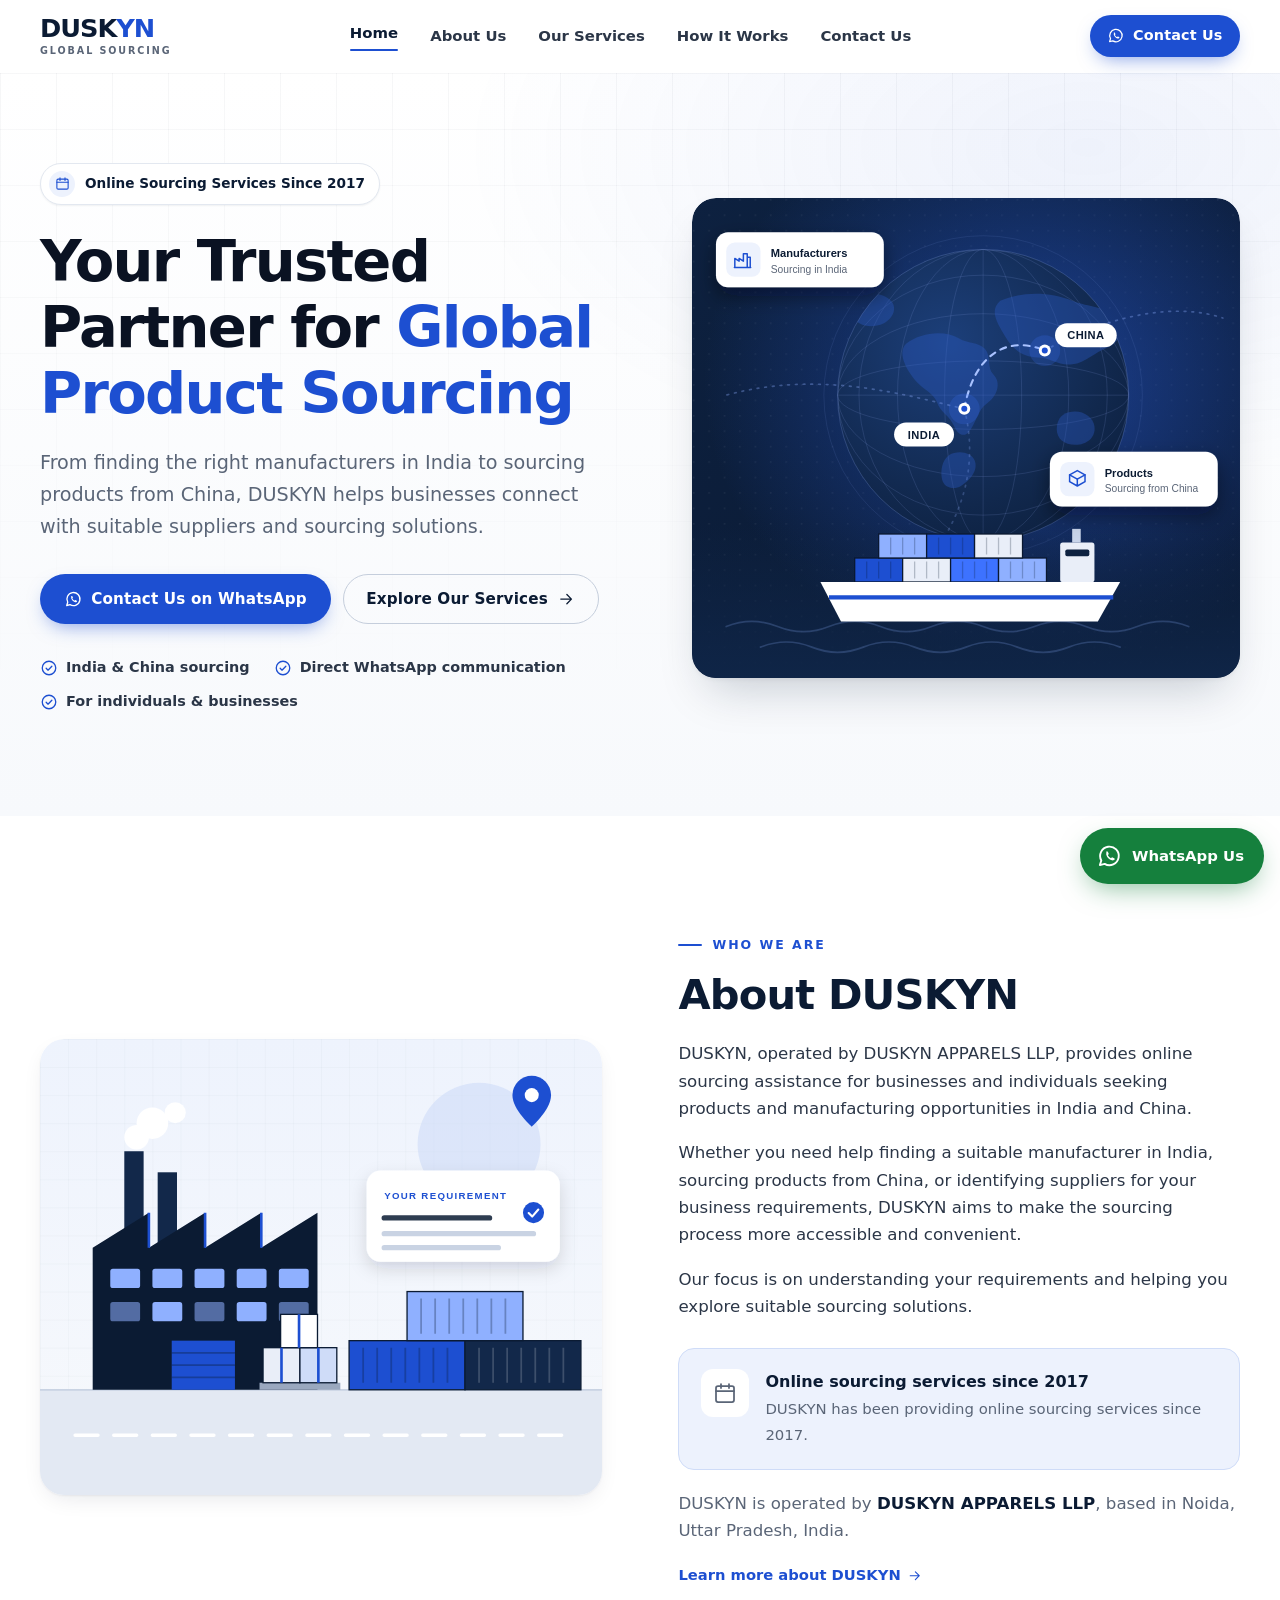
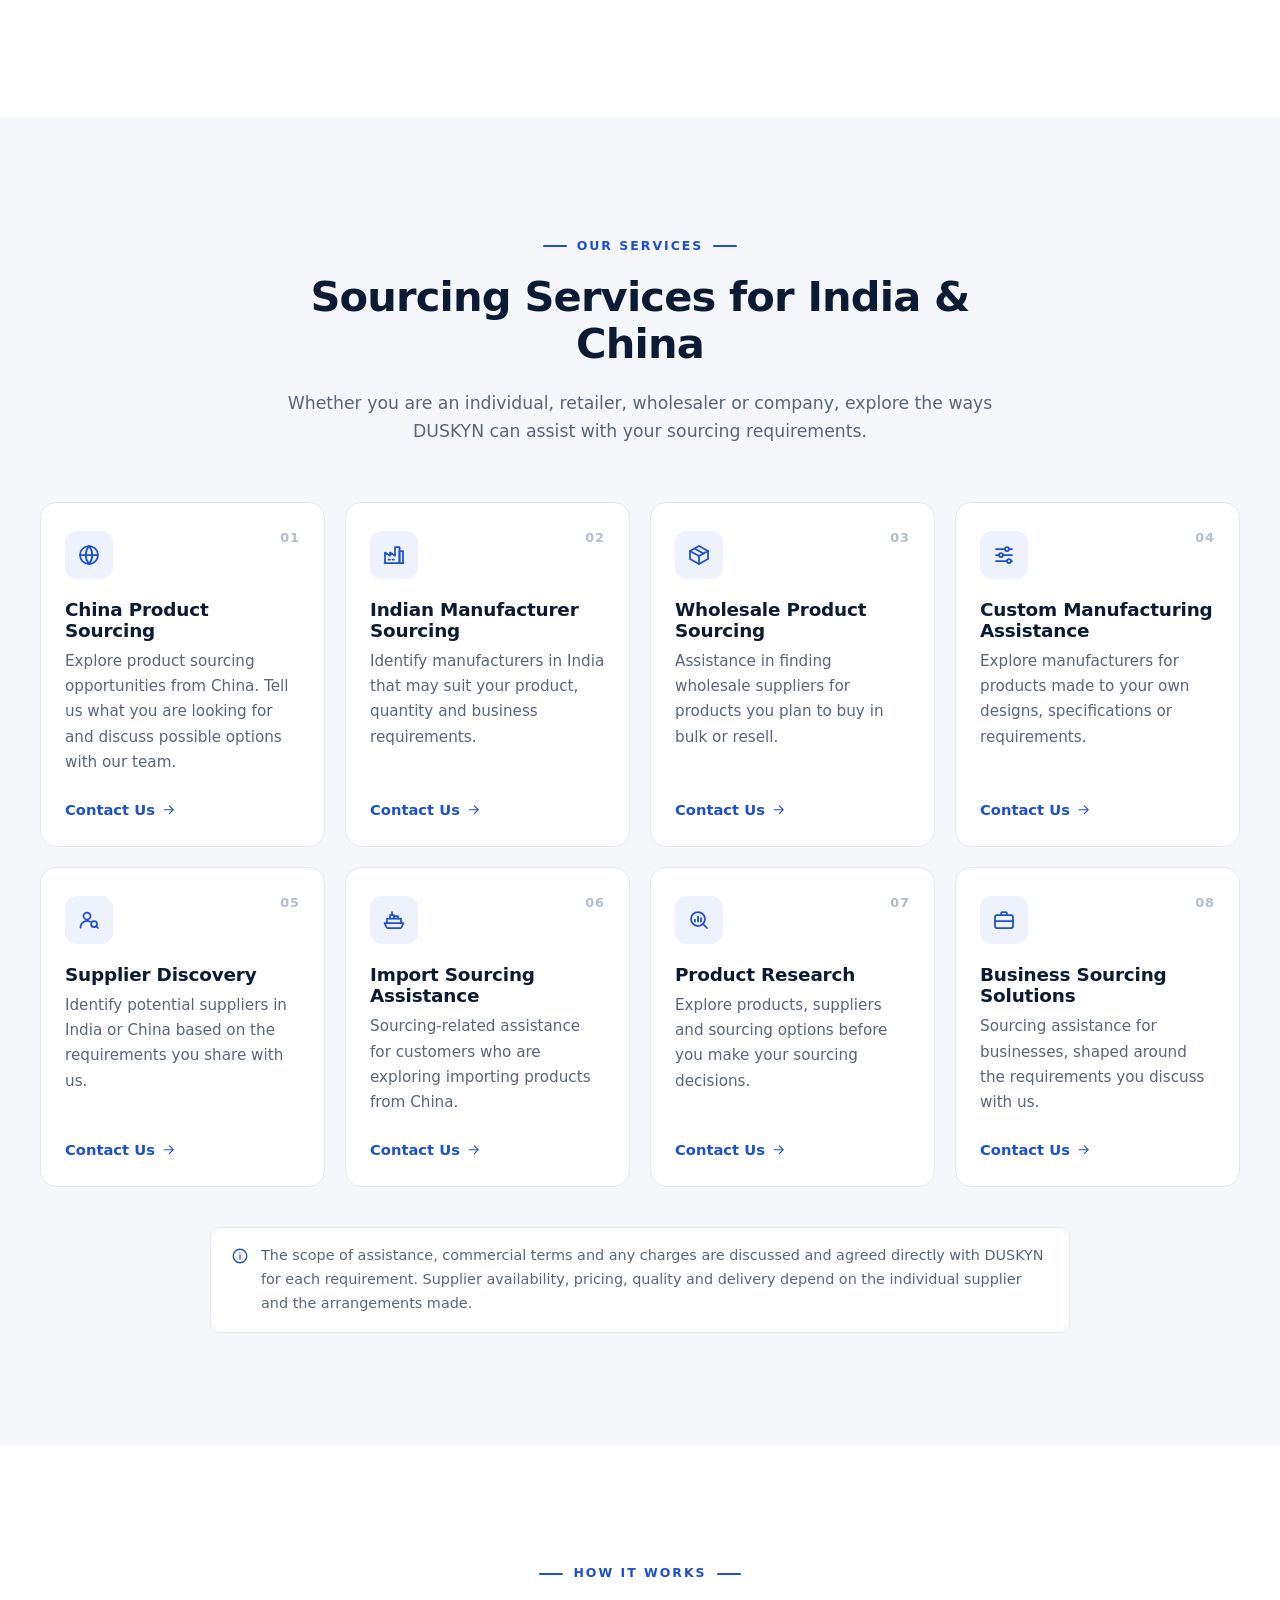
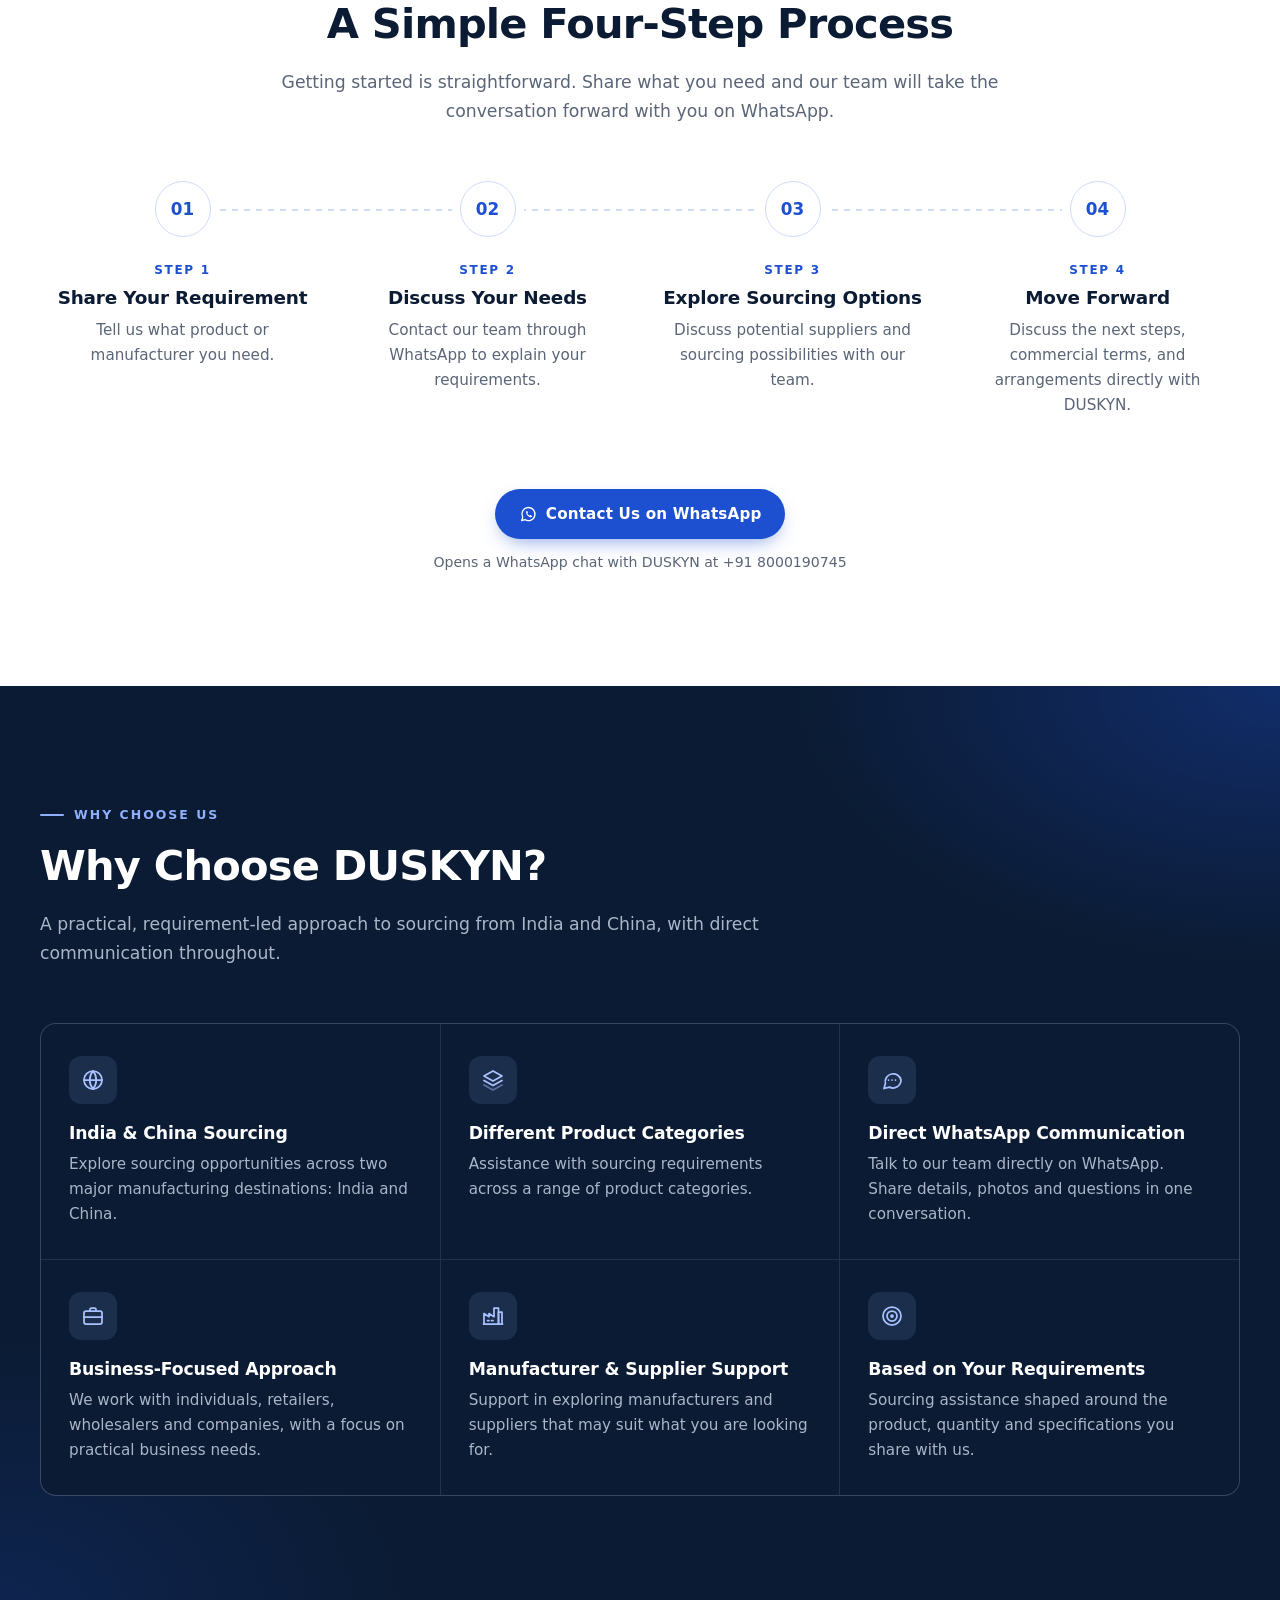
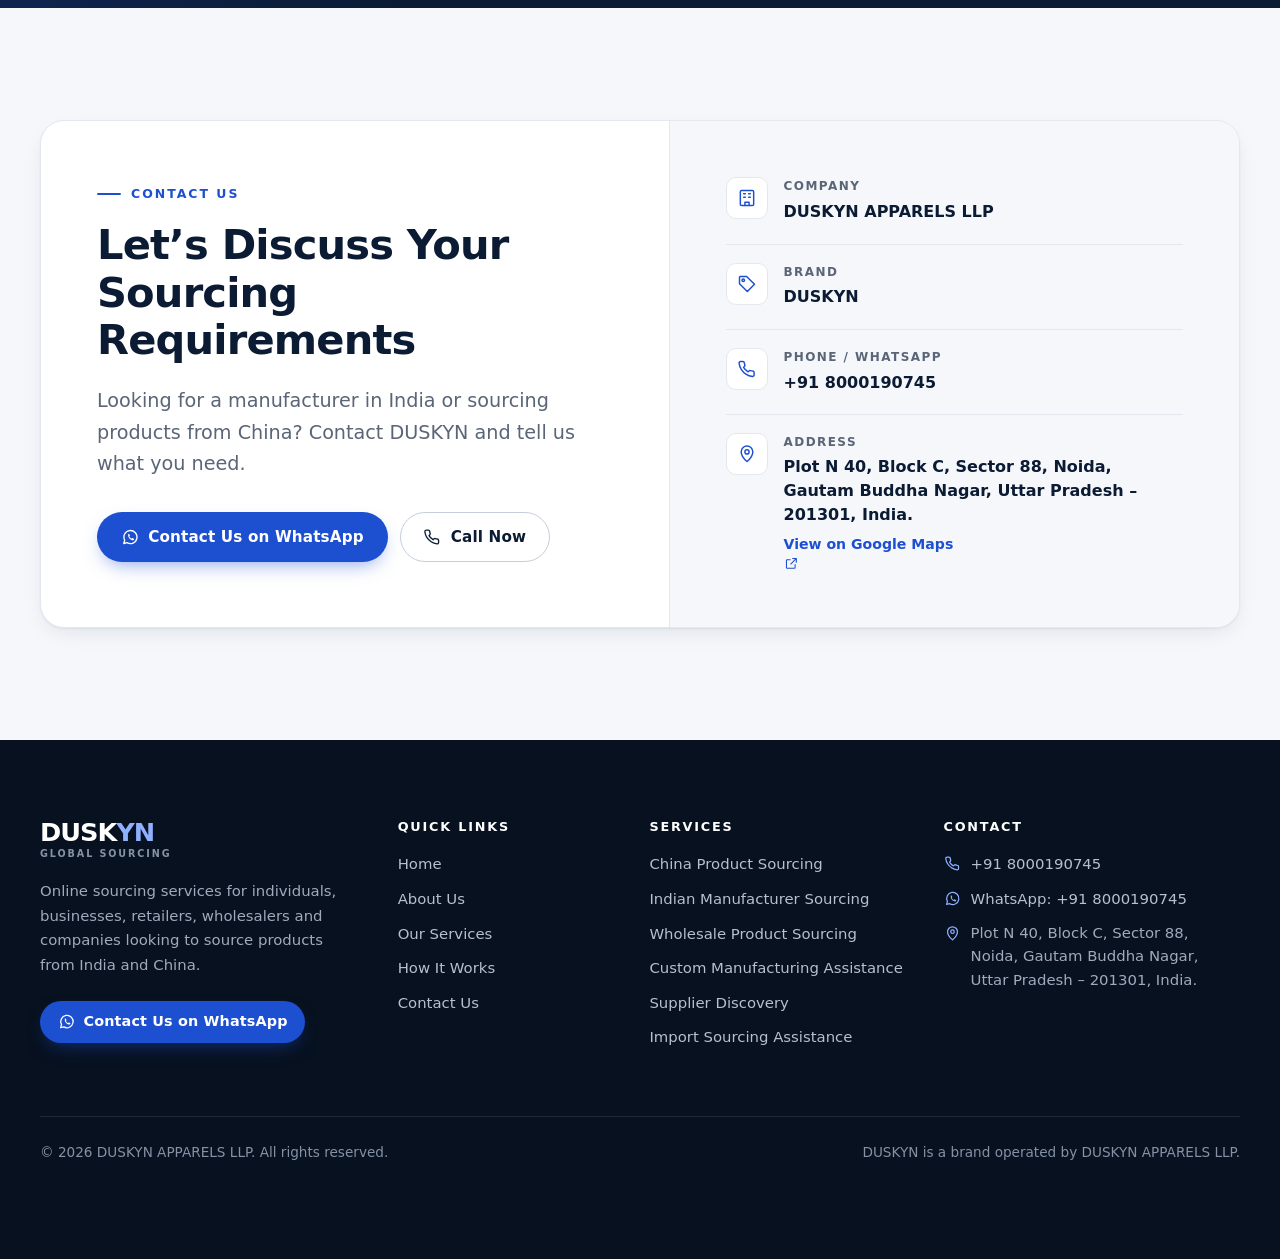
==== commit e8652f82: "Match BB247 site exactly apart from name, number, address and domain Rebuild the generator from the " ====
--- a/index.html
+++ b/index.html
@@ -4,17 +4,17 @@
   <meta charset="utf-8">
   <meta name="viewport" content="width=device-width, initial-scale=1">
   <title>DUSKYN APPARELS LLP | Product Sourcing Solutions</title>
-  <meta name="description" content="DUSKYN APPARELS LLP, based in Noida, Uttar Pradesh, provides online sourcing assistance for products and manufacturers in India and China. Contact us on WhatsApp.">
+  <meta name="description" content="DUSKYN, operated by DUSKYN APPARELS LLP, provides online sourcing services for products and manufacturers in India and China. Contact us on WhatsApp.">
   <meta name="theme-color" content="#0b1b33">
   <meta name="format-detection" content="telephone=no">
   <meta property="og:type" content="website">
   <meta property="og:site_name" content="DUSKYN">
   <meta property="og:title" content="DUSKYN APPARELS LLP | Product Sourcing Solutions">
-  <meta property="og:description" content="DUSKYN APPARELS LLP, based in Noida, Uttar Pradesh, provides online sourcing assistance for products and manufacturers in India and China. Contact us on WhatsApp.">
+  <meta property="og:description" content="DUSKYN, operated by DUSKYN APPARELS LLP, provides online sourcing services for products and manufacturers in India and China. Contact us on WhatsApp.">
   <meta property="og:locale" content="en_IN">
   <meta name="twitter:card" content="summary_large_image">
   <meta name="twitter:title" content="DUSKYN APPARELS LLP | Product Sourcing Solutions">
-  <meta name="twitter:description" content="DUSKYN APPARELS LLP, based in Noida, Uttar Pradesh, provides online sourcing assistance for products and manufacturers in India and China. Contact us on WhatsApp.">
+  <meta name="twitter:description" content="DUSKYN, operated by DUSKYN APPARELS LLP, provides online sourcing services for products and manufacturers in India and China. Contact us on WhatsApp.">
   <link rel="icon" href="assets/images/favicon.svg" type="image/svg+xml">
   <link rel="icon" href="assets/images/favicon-32.png" sizes="32x32" type="image/png">
   <link rel="apple-touch-icon" href="assets/images/apple-touch-icon.png">
@@ -26,7 +26,7 @@
 <a class="skip-link" href="#main">Skip to content</a>
 <header class="site-header">
   <div class="container header-inner">
-    <a class="brand" href="index.html" aria-label="DUSKYN APPARELS LLP home"><span class="brand-mark">DUSK<span>YN</span></span><span class="brand-sub">Apparels LLP</span></a>
+    <a class="brand" href="index.html" aria-label="DUSKYN home"><span class="brand-mark">DUSK<span>YN</span></span><span class="brand-sub">Global Sourcing</span></a>
     <nav class="site-nav" id="site-nav" aria-label="Main navigation">
       <ul class="nav-list">
         <li><a href="index.html" aria-current="page">Home</a></li><li><a href="about.html">About Us</a></li><li><a href="services.html">Our Services</a></li><li><a href="index.html#how-it-works">How It Works</a></li><li><a href="contact.html">Contact Us</a></li>
@@ -47,9 +47,9 @@
   <section class="hero" aria-labelledby="hero-title">
     <div class="container hero-grid">
       <div class="hero-content">
-        <p class="hero-badge"><span class="dot"><svg class="icon" viewBox="0 0 24 24" fill="none" stroke="currentColor" stroke-width="1.75" stroke-linecap="round" stroke-linejoin="round" aria-hidden="true" focusable="false"><circle cx="12" cy="12" r="9"/><path d="M3 12h18M12 3a14 14 0 0 1 0 18M12 3a14 14 0 0 0 0 18"/></svg></span>Product Sourcing Solutions</p>
+        <p class="hero-badge"><span class="dot"><svg class="icon" viewBox="0 0 24 24" fill="none" stroke="currentColor" stroke-width="1.75" stroke-linecap="round" stroke-linejoin="round" aria-hidden="true" focusable="false"><rect x="3" y="5" width="18" height="16" rx="2"/><path d="M3 10h18M8 3v4M16 3v4"/></svg></span>Online Sourcing Services Since 2017</p>
         <h1 id="hero-title">Your Trusted Partner for <em>Global Product Sourcing</em></h1>
-        <p class="lead">From finding the right manufacturers in India to sourcing products from China, DUSKYN APPARELS LLP helps businesses connect with suitable suppliers and sourcing solutions.</p>
+        <p class="lead">From finding the right manufacturers in India to sourcing products from China, DUSKYN helps businesses connect with suitable suppliers and sourcing solutions.</p>
         <div class="btn-row">
           <a class="btn btn-primary" href="https://wa.me/918000190745?text=Hello%20DUSKYN%20APPARELS%20LLP%2C%20I%20am%20interested%20in%20your%20services.%20Please%20share%20more%20information." target="_blank" rel="noopener noreferrer"><svg class="icon" viewBox="0 0 24 24" fill="none" stroke="currentColor" stroke-width="1.75" stroke-linecap="round" stroke-linejoin="round" aria-hidden="true" focusable="false"><path d="M3.6 20.4l1.3-4.3A8.6 8.6 0 1 1 8 19.3z"/><path fill="currentColor" stroke="none" d="M9.3 8.3c.2-.4.5-.5.8-.5h.4c.2 0 .4.1.5.4l.7 1.6c.1.2 0 .5-.1.6l-.5.6c-.1.2-.1.4 0 .5.6 1 1.4 1.8 2.4 2.4.2.1.4.1.5 0l.6-.5c.2-.2.4-.2.6-.1l1.6.7c.3.1.4.3.4.5v.4c0 .3-.1.7-.6.9-.6.3-1.3.4-2 .2-2.5-.7-4.4-2.6-5.1-5.1-.2-.7-.1-1.4.2-2z"/></svg>Contact Us on WhatsApp</a>
           <a class="btn btn-outline" href="#services">Explore Our Services <svg class="icon" viewBox="0 0 24 24" fill="none" stroke="currentColor" stroke-width="1.75" stroke-linecap="round" stroke-linejoin="round" aria-hidden="true" focusable="false"><path d="M5 12h14M13 6l6 6-6 6"/></svg></a>
@@ -75,14 +75,14 @@
              alt="Illustration of a manufacturing facility with shipping containers and packed goods, representing sourcing from manufacturers">
       </div>
       <div class="split-content reveal">
-        <span class="eyebrow">Who We Are</span><h2 id="about-title">About DUSKYN APPARELS LLP</h2>
-        <p>DUSKYN APPARELS LLP provides online sourcing assistance for businesses and individuals seeking products and manufacturing opportunities in India and China.</p><p>Whether you need help finding a suitable manufacturer in India, sourcing products from China, or identifying suppliers for your business requirements, DUSKYN APPARELS LLP aims to make the sourcing process more accessible and convenient.</p><p>Our focus is on understanding your requirements and helping you explore suitable sourcing solutions.</p>
+        <span class="eyebrow">Who We Are</span><h2 id="about-title">About DUSKYN</h2>
+        <p>DUSKYN, operated by DUSKYN APPARELS LLP, provides online sourcing assistance for businesses and individuals seeking products and manufacturing opportunities in India and China.</p><p>Whether you need help finding a suitable manufacturer in India, sourcing products from China, or identifying suppliers for your business requirements, DUSKYN aims to make the sourcing process more accessible and convenient.</p><p>Our focus is on understanding your requirements and helping you explore suitable sourcing solutions.</p>
         <div class="history-card">
-          <span class="icon-box"><svg class="icon" viewBox="0 0 24 24" fill="none" stroke="currentColor" stroke-width="1.75" stroke-linecap="round" stroke-linejoin="round" aria-hidden="true" focusable="false"><rect x="4" y="3" width="16" height="18" rx="1.5"/><path d="M9.5 21v-4h5v4M8 7h2M14 7h2M8 11h2M14 11h2"/></svg></span>
-          <div><strong>Registered in Noida, Uttar Pradesh</strong>
-          <span>DUSKYN APPARELS LLP is registered at Plot N 40, Block C, Sector 88, Noida, Gautam Buddha Nagar, Uttar Pradesh – 201301, India.</span></div>
-        </div>
-        
+          <span class="icon-box"><svg class="icon" viewBox="0 0 24 24" fill="none" stroke="currentColor" stroke-width="1.75" stroke-linecap="round" stroke-linejoin="round" aria-hidden="true" focusable="false"><rect x="3" y="5" width="18" height="16" rx="2"/><path d="M3 10h18M8 3v4M16 3v4"/></svg></span>
+          <div><strong>Online sourcing services since 2017</strong>
+          <span>DUSKYN has been providing online sourcing services since 2017.</span></div>
+        </div>
+        <p class="company-line">DUSKYN is operated by <strong>DUSKYN APPARELS LLP</strong>, based in Noida, Uttar Pradesh, India.</p>
         <p><a class="text-link" href="about.html">Learn more about DUSKYN <svg class="icon" viewBox="0 0 24 24" fill="none" stroke="currentColor" stroke-width="1.75" stroke-linecap="round" stroke-linejoin="round" aria-hidden="true" focusable="false"><path d="M5 12h14M13 6l6 6-6 6"/></svg></a></p>
       </div>
     </div>
@@ -167,7 +167,7 @@
           <span class="step-num">04</span>
           <span class="step-label">Step 4</span>
           <h3>Move Forward</h3>
-          <p>Discuss the next steps, commercial terms, and arrangements directly with DUSKYN APPARELS LLP.</p>
+          <p>Discuss the next steps, commercial terms, and arrangements directly with DUSKYN.</p>
         </li></ol>
       <div class="steps-cta reveal">
         <a class="btn btn-primary" href="https://wa.me/918000190745?text=Hello%20DUSKYN%20APPARELS%20LLP%2C%20I%20am%20interested%20in%20your%20services.%20Please%20share%20more%20information." target="_blank" rel="noopener noreferrer"><svg class="icon" viewBox="0 0 24 24" fill="none" stroke="currentColor" stroke-width="1.75" stroke-linecap="round" stroke-linejoin="round" aria-hidden="true" focusable="false"><path d="M3.6 20.4l1.3-4.3A8.6 8.6 0 1 1 8 19.3z"/><path fill="currentColor" stroke="none" d="M9.3 8.3c.2-.4.5-.5.8-.5h.4c.2 0 .4.1.5.4l.7 1.6c.1.2 0 .5-.1.6l-.5.6c-.1.2-.1.4 0 .5.6 1 1.4 1.8 2.4 2.4.2.1.4.1.5 0l.6-.5c.2-.2.4-.2.6-.1l1.6.7c.3.1.4.3.4.5v.4c0 .3-.1.7-.6.9-.6.3-1.3.4-2 .2-2.5-.7-4.4-2.6-5.1-5.1-.2-.7-.1-1.4.2-2z"/></svg>Contact Us on WhatsApp</a>
@@ -213,7 +213,7 @@
         <div class="contact-intro">
           <span class="eyebrow">Contact Us</span>
           <h2 id="contact-title">Let’s Discuss Your Sourcing Requirements</h2>
-          <p class="lead">Looking for a manufacturer in India or sourcing products from China? Contact DUSKYN APPARELS LLP and tell us what you need.</p>
+          <p class="lead">Looking for a manufacturer in India or sourcing products from China? Contact DUSKYN and tell us what you need.</p>
           <div class="btn-row">
             <a class="btn btn-primary" href="https://wa.me/918000190745?text=Hello%20DUSKYN%20APPARELS%20LLP%2C%20I%20am%20interested%20in%20your%20services.%20Please%20share%20more%20information." target="_blank" rel="noopener noreferrer"><svg class="icon" viewBox="0 0 24 24" fill="none" stroke="currentColor" stroke-width="1.75" stroke-linecap="round" stroke-linejoin="round" aria-hidden="true" focusable="false"><path d="M3.6 20.4l1.3-4.3A8.6 8.6 0 1 1 8 19.3z"/><path fill="currentColor" stroke="none" d="M9.3 8.3c.2-.4.5-.5.8-.5h.4c.2 0 .4.1.5.4l.7 1.6c.1.2 0 .5-.1.6l-.5.6c-.1.2-.1.4 0 .5.6 1 1.4 1.8 2.4 2.4.2.1.4.1.5 0l.6-.5c.2-.2.4-.2.6-.1l1.6.7c.3.1.4.3.4.5v.4c0 .3-.1.7-.6.9-.6.3-1.3.4-2 .2-2.5-.7-4.4-2.6-5.1-5.1-.2-.7-.1-1.4.2-2z"/></svg>Contact Us on WhatsApp</a>
             <a class="btn btn-outline" href="tel:+918000190745"><svg class="icon" viewBox="0 0 24 24" fill="none" stroke="currentColor" stroke-width="1.75" stroke-linecap="round" stroke-linejoin="round" aria-hidden="true" focusable="false"><path d="M20.5 16.4v2.7a1.8 1.8 0 0 1-2 1.8 17.8 17.8 0 0 1-7.8-2.8 17.5 17.5 0 0 1-5.4-5.4A17.8 17.8 0 0 1 2.5 4.9a1.8 1.8 0 0 1 1.8-2h2.7A1.8 1.8 0 0 1 8.8 4.5c.1.9.3 1.7.6 2.5a1.8 1.8 0 0 1-.4 1.9L7.9 10a14.4 14.4 0 0 0 5.4 5.4l1.1-1.1a1.8 1.8 0 0 1 1.9-.4c.8.3 1.6.5 2.5.6a1.8 1.8 0 0 1 1.7 1.9z"/></svg>Call Now</a>
@@ -223,7 +223,9 @@
           <ul class="detail-list">
             <li><span class="icon-box"><svg class="icon" viewBox="0 0 24 24" fill="none" stroke="currentColor" stroke-width="1.75" stroke-linecap="round" stroke-linejoin="round" aria-hidden="true" focusable="false"><rect x="4" y="3" width="16" height="18" rx="1.5"/><path d="M9.5 21v-4h5v4M8 7h2M14 7h2M8 11h2M14 11h2"/></svg></span>
               <div><span class="detail-label">Company</span><span class="detail-value">DUSKYN APPARELS LLP</span></div></li>
-                        <li><span class="icon-box"><svg class="icon" viewBox="0 0 24 24" fill="none" stroke="currentColor" stroke-width="1.75" stroke-linecap="round" stroke-linejoin="round" aria-hidden="true" focusable="false"><path d="M20.5 16.4v2.7a1.8 1.8 0 0 1-2 1.8 17.8 17.8 0 0 1-7.8-2.8 17.5 17.5 0 0 1-5.4-5.4A17.8 17.8 0 0 1 2.5 4.9a1.8 1.8 0 0 1 1.8-2h2.7A1.8 1.8 0 0 1 8.8 4.5c.1.9.3 1.7.6 2.5a1.8 1.8 0 0 1-.4 1.9L7.9 10a14.4 14.4 0 0 0 5.4 5.4l1.1-1.1a1.8 1.8 0 0 1 1.9-.4c.8.3 1.6.5 2.5.6a1.8 1.8 0 0 1 1.7 1.9z"/></svg></span>
+            <li><span class="icon-box"><svg class="icon" viewBox="0 0 24 24" fill="none" stroke="currentColor" stroke-width="1.75" stroke-linecap="round" stroke-linejoin="round" aria-hidden="true" focusable="false"><path d="M3 4v7.6l9.4 9.4 8.6-8.6L11.6 3H4a1 1 0 0 0-1 1z"/><circle cx="7.5" cy="7.5" r="1.5"/></svg></span>
+              <div><span class="detail-label">Brand</span><span class="detail-value">DUSKYN</span></div></li>
+            <li><span class="icon-box"><svg class="icon" viewBox="0 0 24 24" fill="none" stroke="currentColor" stroke-width="1.75" stroke-linecap="round" stroke-linejoin="round" aria-hidden="true" focusable="false"><path d="M20.5 16.4v2.7a1.8 1.8 0 0 1-2 1.8 17.8 17.8 0 0 1-7.8-2.8 17.5 17.5 0 0 1-5.4-5.4A17.8 17.8 0 0 1 2.5 4.9a1.8 1.8 0 0 1 1.8-2h2.7A1.8 1.8 0 0 1 8.8 4.5c.1.9.3 1.7.6 2.5a1.8 1.8 0 0 1-.4 1.9L7.9 10a14.4 14.4 0 0 0 5.4 5.4l1.1-1.1a1.8 1.8 0 0 1 1.9-.4c.8.3 1.6.5 2.5.6a1.8 1.8 0 0 1 1.7 1.9z"/></svg></span>
               <div><span class="detail-label">Phone / WhatsApp</span><span class="detail-value"><a href="tel:+918000190745">+91 8000190745</a></span></div></li>
             <li><span class="icon-box"><svg class="icon" viewBox="0 0 24 24" fill="none" stroke="currentColor" stroke-width="1.75" stroke-linecap="round" stroke-linejoin="round" aria-hidden="true" focusable="false"><path d="M12 21s-7-6.1-7-11.5a7 7 0 0 1 14 0C19 14.9 12 21 12 21z"/><circle cx="12" cy="9.5" r="2.5"/></svg></span>
               <div><span class="detail-label">Address</span>
@@ -239,7 +241,7 @@
   <div class="container">
     <div class="footer-grid">
       <div class="footer-about">
-        <a class="brand" href="index.html" aria-label="DUSKYN APPARELS LLP home"><span class="brand-mark">DUSK<span>YN</span></span><span class="brand-sub">Apparels LLP</span></a>
+        <a class="brand" href="index.html" aria-label="DUSKYN home"><span class="brand-mark">DUSK<span>YN</span></span><span class="brand-sub">Global Sourcing</span></a>
         <p>Online sourcing services for individuals, businesses, retailers, wholesalers and companies looking to source products from India and China.</p>
         <a class="btn btn-primary btn-sm" href="https://wa.me/918000190745?text=Hello%20DUSKYN%20APPARELS%20LLP%2C%20I%20am%20interested%20in%20your%20services.%20Please%20share%20more%20information." target="_blank" rel="noopener noreferrer"><svg class="icon" viewBox="0 0 24 24" fill="none" stroke="currentColor" stroke-width="1.75" stroke-linecap="round" stroke-linejoin="round" aria-hidden="true" focusable="false"><path d="M3.6 20.4l1.3-4.3A8.6 8.6 0 1 1 8 19.3z"/><path fill="currentColor" stroke="none" d="M9.3 8.3c.2-.4.5-.5.8-.5h.4c.2 0 .4.1.5.4l.7 1.6c.1.2 0 .5-.1.6l-.5.6c-.1.2-.1.4 0 .5.6 1 1.4 1.8 2.4 2.4.2.1.4.1.5 0l.6-.5c.2-.2.4-.2.6-.1l1.6.7c.3.1.4.3.4.5v.4c0 .3-.1.7-.6.9-.6.3-1.3.4-2 .2-2.5-.7-4.4-2.6-5.1-5.1-.2-.7-.1-1.4.2-2z"/></svg>Contact Us on WhatsApp</a>
       </div>
@@ -262,10 +264,10 @@
     </div>
     <div class="footer-bottom">
       <p>&copy; <span data-year>2026</span> DUSKYN APPARELS LLP. All rights reserved.</p>
-      
+      <p>DUSKYN is a brand operated by DUSKYN APPARELS LLP.</p>
     </div>
   </div>
 </footer>
-<a class="wa-float" href="https://wa.me/918000190745?text=Hello%20DUSKYN%20APPARELS%20LLP%2C%20I%20am%20interested%20in%20your%20services.%20Please%20share%20more%20information." target="_blank" rel="noopener noreferrer" aria-label="Contact DUSKYN APPARELS LLP on WhatsApp"><svg class="icon" viewBox="0 0 24 24" fill="none" stroke="currentColor" stroke-width="1.75" stroke-linecap="round" stroke-linejoin="round" aria-hidden="true" focusable="false"><path d="M3.6 20.4l1.3-4.3A8.6 8.6 0 1 1 8 19.3z"/><path fill="currentColor" stroke="none" d="M9.3 8.3c.2-.4.5-.5.8-.5h.4c.2 0 .4.1.5.4l.7 1.6c.1.2 0 .5-.1.6l-.5.6c-.1.2-.1.4 0 .5.6 1 1.4 1.8 2.4 2.4.2.1.4.1.5 0l.6-.5c.2-.2.4-.2.6-.1l1.6.7c.3.1.4.3.4.5v.4c0 .3-.1.7-.6.9-.6.3-1.3.4-2 .2-2.5-.7-4.4-2.6-5.1-5.1-.2-.7-.1-1.4.2-2z"/></svg><span class="wa-float-label">WhatsApp Us</span></a>
+<a class="wa-float" href="https://wa.me/918000190745?text=Hello%20DUSKYN%20APPARELS%20LLP%2C%20I%20am%20interested%20in%20your%20services.%20Please%20share%20more%20information." target="_blank" rel="noopener noreferrer" aria-label="Contact DUSKYN on WhatsApp"><svg class="icon" viewBox="0 0 24 24" fill="none" stroke="currentColor" stroke-width="1.75" stroke-linecap="round" stroke-linejoin="round" aria-hidden="true" focusable="false"><path d="M3.6 20.4l1.3-4.3A8.6 8.6 0 1 1 8 19.3z"/><path fill="currentColor" stroke="none" d="M9.3 8.3c.2-.4.5-.5.8-.5h.4c.2 0 .4.1.5.4l.7 1.6c.1.2 0 .5-.1.6l-.5.6c-.1.2-.1.4 0 .5.6 1 1.4 1.8 2.4 2.4.2.1.4.1.5 0l.6-.5c.2-.2.4-.2.6-.1l1.6.7c.3.1.4.3.4.5v.4c0 .3-.1.7-.6.9-.6.3-1.3.4-2 .2-2.5-.7-4.4-2.6-5.1-5.1-.2-.7-.1-1.4.2-2z"/></svg><span class="wa-float-label">WhatsApp Us</span></a>
 </body>
 </html>
